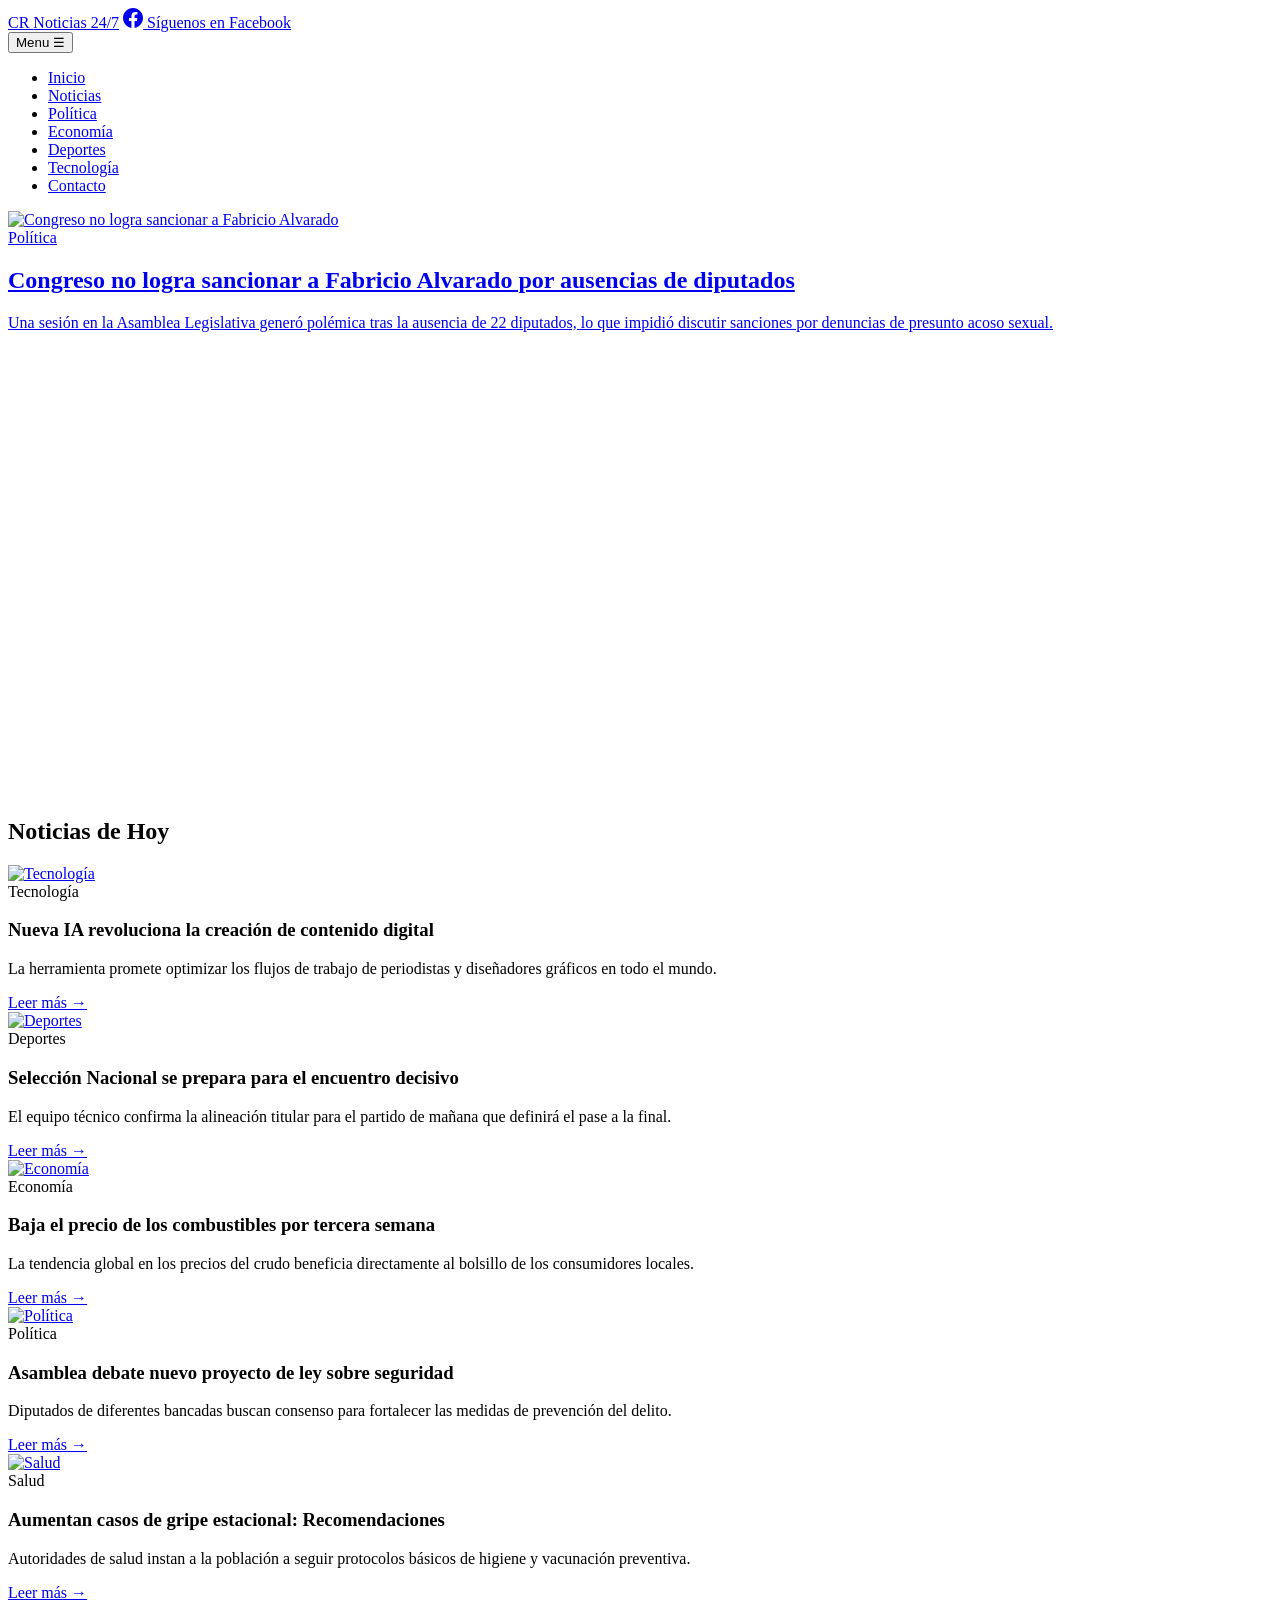
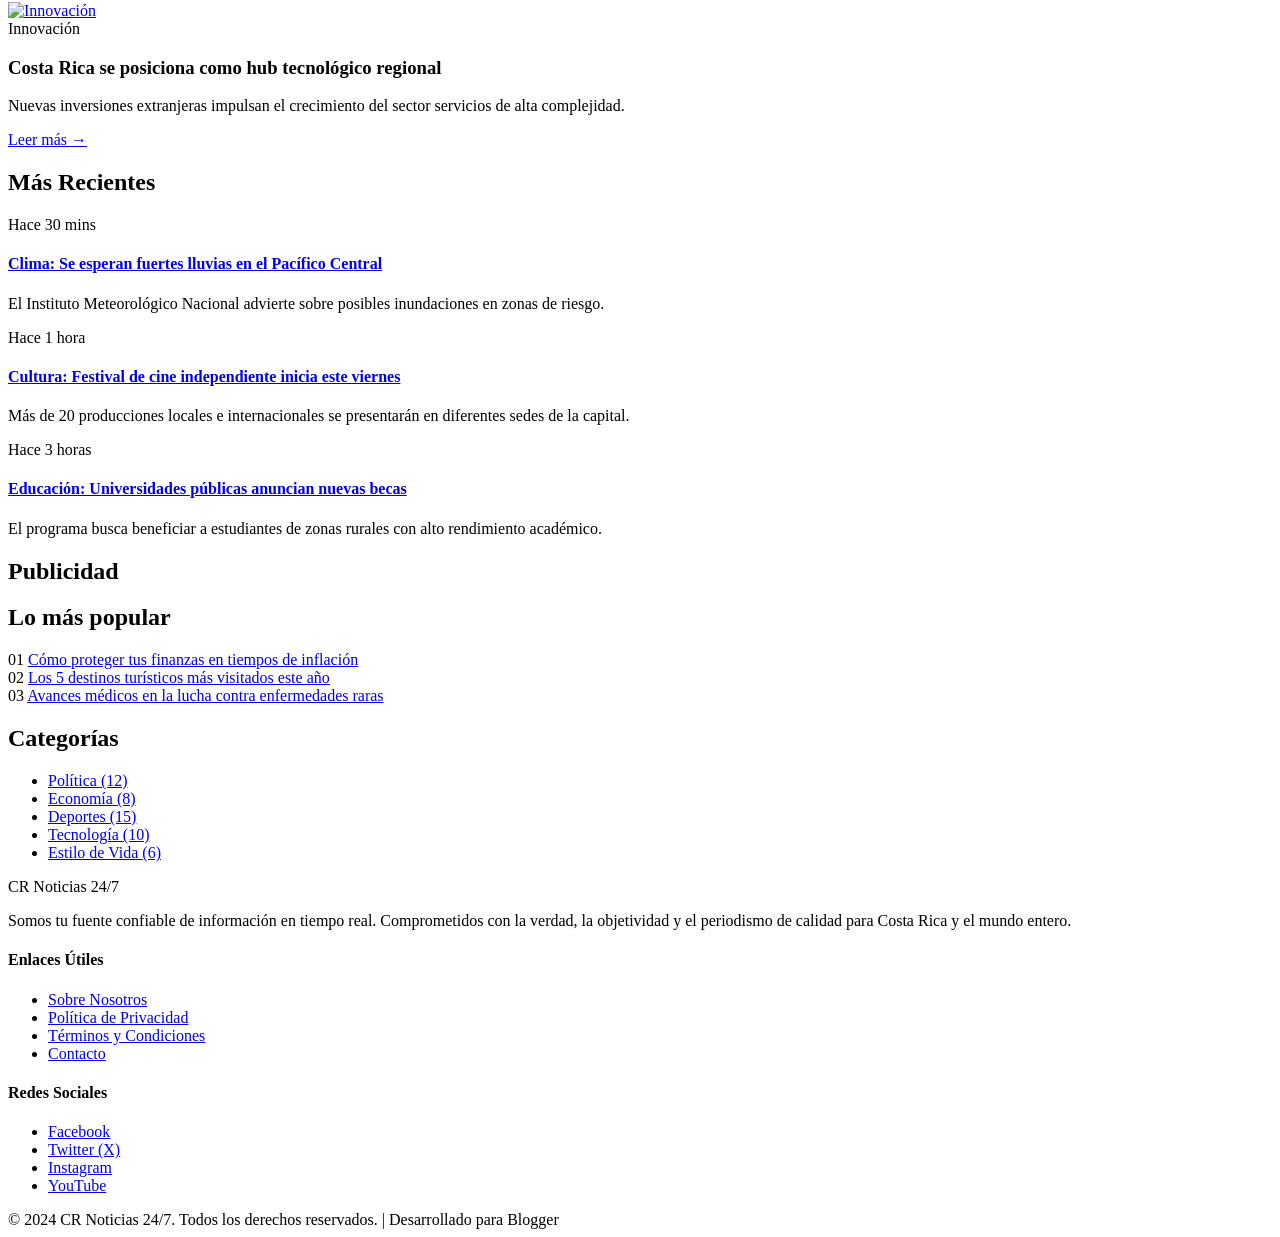
==== index.html @ ce5e56e7 "Insert AdSense script into home page ad placeholders" ====
<!DOCTYPE html>
<html lang="es">
<head>
    <meta charset="UTF-8">
    <meta name="viewport" content="width=device-width, initial-scale=1.0">
    <title>CR Noticias 24/7 | Noticias de Costa Rica y el Mundo</title>
    
    <!-- Google AdSense -->
    <script async src="https://pagead2.googlesyndication.com/pagead/js/adsbygoogle.js?client=ca-pub-3859560490589198"
     crossorigin="anonymous"></script>
    
    <!-- SEO Meta Tags -->
    <meta name="description" content="Portal de noticias líder en Costa Rica. Información veraz y al minuto sobre política, economía, deportes y tecnología.">
    <meta name="keywords" content="noticias, costa rica, cr noticias, periodismo, actualidad, deportes, política">
    <meta name="author" content="CR Noticias 24/7">
    
    <!-- Google Fonts -->
    <link rel="preconnect" href="https://fonts.googleapis.com">
    <link rel="preconnect" href="https://fonts.gstatic.com" crossorigin>
    <link href="https://fonts.googleapis.com/css2?family=Inter:wght@400;600;700;800;900&display=swap" rel="stylesheet">
    
    <!-- Favicons -->
    <link rel="apple-touch-icon" sizes="57x57" href="assets/favicons/apple-icon-57x57.png">
    <link rel="apple-touch-icon" sizes="60x60" href="assets/favicons/apple-icon-60x60.png">
    <link rel="apple-touch-icon" sizes="72x72" href="assets/favicons/apple-icon-72x72.png">
    <link rel="apple-touch-icon" sizes="76x76" href="assets/favicons/apple-icon-76x76.png">
    <link rel="apple-touch-icon" sizes="114x114" href="assets/favicons/apple-icon-114x114.png">
    <link rel="apple-touch-icon" sizes="120x120" href="assets/favicons/apple-icon-120x120.png">
    <link rel="apple-touch-icon" sizes="144x144" href="assets/favicons/apple-icon-144x144.png">
    <link rel="apple-touch-icon" sizes="152x152" href="assets/favicons/apple-icon-152x152.png">
    <link rel="apple-touch-icon" sizes="180x180" href="assets/favicons/apple-icon-180x180.png">
    <link rel="icon" type="image/png" sizes="192x192"  href="assets/favicons/android-icon-192x192.png">
    <link rel="icon" type="image/png" sizes="32x32" href="assets/favicons/favicon-32x32.png">
    <link rel="icon" type="image/png" sizes="96x96" href="assets/favicons/favicon-96x96.png">
    <link rel="icon" type="image/png" sizes="16x16" href="assets/favicons/favicon-16x16.png">
    <link rel="manifest" href="manifest.json">
    <meta name="msapplication-TileColor" content="#ffffff">
    <meta name="msapplication-TileImage" content="assets/favicons/ms-icon-144x144.png">
    <meta name="theme-color" content="#ffffff">
    
    <!-- CSS -->
    <link rel="stylesheet" href="assets/css/style.css">
</head>
<body>

    <!-- AD HEADER SPACE -->
    <div class="container">
        <div class="ad-space ad-header">
            <script async src="https://pagead2.googlesyndication.com/pagead/js/adsbygoogle.js?client=ca-pub-3859560490589198"
                crossorigin="anonymous"></script>
        </div>
    </div>

    <!-- HEADER -->
    <header>
        <div class="container header-top">
            <a href="#" class="logo">CR <span>Noticias 24/7</span></a>
            
            <a href="https://www.facebook.com/profile.php?id=61589197520816" target="_blank" class="fb-btn">
                <svg width="20" height="20" fill="currentColor" viewBox="0 0 24 24"><path d="M24 12.073c0-6.627-5.373-12-12-12s-12 5.373-12 12c0 5.99 4.388 10.954 10.125 11.854v-8.385H7.078v-3.47h3.047V9.43c0-3.007 1.792-4.669 4.533-4.669 1.312 0 2.686.235 2.686.235v2.953H15.83c-1.491 0-1.956.925-1.956 1.874v2.25h3.328l-.532 3.47h-2.796v8.385C19.612 23.027 24 18.062 24 12.073z"/></svg>
                Síguenos en Facebook
            </a>
        </div>
        
        <button class="nav-toggle" id="mobileMenuBtn">Menu ☰</button>
        
        <nav class="nav-bar" id="mainNav">
            <div class="container">
                <ul>
                    <li><a href="#">Inicio</a></li>
                    <li><a href="#">Noticias</a></li>
                    <li><a href="#">Política</a></li>
                    <li><a href="#">Economía</a></li>
                    <li><a href="#">Deportes</a></li>
                    <li><a href="#">Tecnología</a></li>
                    <li><a href="#">Contacto</a></li>
                </ul>
            </div>
        </nav>
    </header>

    <main class="container">
        
        <!-- HERO SECTION (Featured Post) -->
        <section class="hero">
            <a href="noticias/noticia-fabricio.html" class="hero-main">
                <img src="assets/img/noticia-fabricio1.png" alt="Congreso no logra sancionar a Fabricio Alvarado">
                <div class="hero-overlay">
                    <span class="category-tag">Política</span>
                    <h1 class="hero-title">Congreso no logra sancionar a Fabricio Alvarado por ausencias de diputados</h1>
                    <p>Una sesión en la Asamblea Legislativa generó polémica tras la ausencia de 22 diputados, lo que impidió discutir sanciones por denuncias de presunto acoso sexual.</p>
                </div>
            </a>
            
            <aside class="hero-side">
                <div class="ad-space ad-sidebar" style="height: 450px;">
                    <script async src="https://pagead2.googlesyndication.com/pagead/js/adsbygoogle.js?client=ca-pub-3859560490589198"
                        crossorigin="anonymous"></script>
                </div>
            </aside>
        </section>

        <!-- MAIN CONTENT -->
        <div class="main-wrapper">
            
            <div class="content-left">
                
                <!-- NEWS GRID -->
                <section>
                    <h2 class="section-title">Noticias de Hoy</h2>
                    <div class="news-grid">
                        <!-- Card 1 -->
                        <article class="news-card">
                            <a href="#" class="card-img">
                                <img src="https://images.unsplash.com/photo-1526628953301-3e589a6a8b74?ixlib=rb-1.2.1&auto=format&fit=crop&w=800&q=80" alt="Tecnología">
                            </a>
                            <div class="card-content">
                                <span class="recent-date">Tecnología</span>
                                <h3 class="card-title">Nueva IA revoluciona la creación de contenido digital</h3>
                                <p class="card-excerpt">La herramienta promete optimizar los flujos de trabajo de periodistas y diseñadores gráficos en todo el mundo.</p>
                                <a href="#" class="btn-more">Leer más &rarr;</a>
                            </div>
                        </article>

                        <!-- Card 2 -->
                        <article class="news-card">
                            <a href="#" class="card-img">
                                <img src="https://images.unsplash.com/photo-1517649763962-0c623066013b?ixlib=rb-1.2.1&auto=format&fit=crop&w=800&q=80" alt="Deportes">
                            </a>
                            <div class="card-content">
                                <span class="recent-date">Deportes</span>
                                <h3 class="card-title">Selección Nacional se prepara para el encuentro decisivo</h3>
                                <p class="card-excerpt">El equipo técnico confirma la alineación titular para el partido de mañana que definirá el pase a la final.</p>
                                <a href="#" class="btn-more">Leer más &rarr;</a>
                            </div>
                        </article>

                        <!-- Ad Inline -->
                        <div class="ad-space ad-inline">
                            <script async src="https://pagead2.googlesyndication.com/pagead/js/adsbygoogle.js?client=ca-pub-3859560490589198"
                                crossorigin="anonymous"></script>
                        </div>

                        <!-- Card 3 -->
                        <article class="news-card">
                            <a href="#" class="card-img">
                                <img src="https://images.unsplash.com/photo-1444653356734-815ec9aee256?ixlib=rb-1.2.1&auto=format&fit=crop&w=800&q=80" alt="Economía">
                            </a>
                            <div class="card-content">
                                <span class="recent-date">Economía</span>
                                <h3 class="card-title">Baja el precio de los combustibles por tercera semana</h3>
                                <p class="card-excerpt">La tendencia global en los precios del crudo beneficia directamente al bolsillo de los consumidores locales.</p>
                                <a href="#" class="btn-more">Leer más &rarr;</a>
                            </div>
                        </article>

                        <!-- Card 4 -->
                        <article class="news-card">
                            <a href="#" class="card-img">
                                <img src="https://images.unsplash.com/photo-1529107386315-e1a2ed48a620?ixlib=rb-1.2.1&auto=format&fit=crop&w=800&q=80" alt="Política">
                            </a>
                            <div class="card-content">
                                <span class="recent-date">Política</span>
                                <h3 class="card-title">Asamblea debate nuevo proyecto de ley sobre seguridad</h3>
                                <p class="card-excerpt">Diputados de diferentes bancadas buscan consenso para fortalecer las medidas de prevención del delito.</p>
                                <a href="#" class="btn-more">Leer más &rarr;</a>
                            </div>
                        </article>

                        <!-- Card 5 -->
                        <article class="news-card">
                            <a href="#" class="card-img">
                                <img src="https://images.unsplash.com/photo-1505751172876-fa1923c5c528?ixlib=rb-1.2.1&auto=format&fit=crop&w=800&q=80" alt="Salud">
                            </a>
                            <div class="card-content">
                                <span class="recent-date">Salud</span>
                                <h3 class="card-title">Aumentan casos de gripe estacional: Recomendaciones</h3>
                                <p class="card-excerpt">Autoridades de salud instan a la población a seguir protocolos básicos de higiene y vacunación preventiva.</p>
                                <a href="#" class="btn-more">Leer más &rarr;</a>
                            </div>
                        </article>

                        <!-- Card 6 -->
                        <article class="news-card">
                            <a href="#" class="card-img">
                                <img src="https://images.unsplash.com/photo-1581091226825-a6a2a5aee158?ixlib=rb-1.2.1&auto=format&fit=crop&w=800&q=80" alt="Innovación">
                            </a>
                            <div class="card-content">
                                <span class="recent-date">Innovación</span>
                                <h3 class="card-title">Costa Rica se posiciona como hub tecnológico regional</h3>
                                <p class="card-excerpt">Nuevas inversiones extranjeras impulsan el crecimiento del sector servicios de alta complejidad.</p>
                                <a href="#" class="btn-more">Leer más &rarr;</a>
                            </div>
                        </article>
                    </div>
                </section>

                <!-- RECENT NEWS LIST -->
                <section class="recent-list">
                    <h2 class="section-title">Más Recientes</h2>
                    
                    <article class="recent-item">
                        <div class="recent-info">
                            <span class="recent-date">Hace 30 mins</span>
                            <h4 class="recent-title"><a href="#">Clima: Se esperan fuertes lluvias en el Pacífico Central</a></h4>
                            <p class="card-excerpt">El Instituto Meteorológico Nacional advierte sobre posibles inundaciones en zonas de riesgo.</p>
                        </div>
                    </article>

                    <article class="recent-item">
                        <div class="recent-info">
                            <span class="recent-date">Hace 1 hora</span>
                            <h4 class="recent-title"><a href="#">Cultura: Festival de cine independiente inicia este viernes</a></h4>
                            <p class="card-excerpt">Más de 20 producciones locales e internacionales se presentarán en diferentes sedes de la capital.</p>
                        </div>
                    </article>

                    <article class="recent-item">
                        <div class="recent-info">
                            <span class="recent-date">Hace 3 horas</span>
                            <h4 class="recent-title"><a href="#">Educación: Universidades públicas anuncian nuevas becas</a></h4>
                            <p class="card-excerpt">El programa busca beneficiar a estudiantes de zonas rurales con alto rendimiento académico.</p>
                        </div>
                    </article>
                </section>

            </div>

            <!-- SIDEBAR -->
            <aside>
                <section>
                    <h2 class="section-title">Publicidad</h2>
                    <div class="ad-space ad-sidebar">
                        <script async src="https://pagead2.googlesyndication.com/pagead/js/adsbygoogle.js?client=ca-pub-3859560490589198"
                            crossorigin="anonymous"></script>
                    </div>
                </section>

                <section>
                    <h2 class="section-title">Lo más popular</h2>
                    <div class="popular-item">
                        <span class="popular-num">01</span>
                        <a href="#" class="popular-text">Cómo proteger tus finanzas en tiempos de inflación</a>
                    </div>
                    <div class="popular-item">
                        <span class="popular-num">02</span>
                        <a href="#" class="popular-text">Los 5 destinos turísticos más visitados este año</a>
                    </div>
                    <div class="popular-item">
                        <span class="popular-num">03</span>
                        <a href="#" class="popular-text">Avances médicos en la lucha contra enfermedades raras</a>
                    </div>
                </section>

                <section>
                    <h2 class="section-title">Categorías</h2>
                    <ul class="categories-list">
                        <li><a href="#">Política <span>(12)</span></a></li>
                        <li><a href="#">Economía <span>(8)</span></a></li>
                        <li><a href="#">Deportes <span>(15)</span></a></li>
                        <li><a href="#">Tecnología <span>(10)</span></a></li>
                        <li><a href="#">Estilo de Vida <span>(6)</span></a></li>
                    </ul>
                </section>
                
                <div class="ad-space ad-sidebar" style="position: sticky; top: 100px;">
                    <script async src="https://pagead2.googlesyndication.com/pagead/js/adsbygoogle.js?client=ca-pub-3859560490589198"
                        crossorigin="anonymous"></script>
                </div>
            </aside>

        </div>
    </main>

    <!-- FOOTER -->
    <footer>
        <div class="container">
            <div class="footer-grid">
                <div class="footer-about">
                    <div class="footer-logo">CR <span>Noticias 24/7</span></div>
                    <p class="footer-text">
                        Somos tu fuente confiable de información en tiempo real. Comprometidos con la verdad, la objetividad y el periodismo de calidad para Costa Rica y el mundo entero.
                    </p>
                </div>
                
                <div class="footer-nav">
                    <h4 class="footer-title">Enlaces Útiles</h4>
                    <ul class="footer-links">
                        <li><a href="#">Sobre Nosotros</a></li>
                        <li><a href="#">Política de Privacidad</a></li>
                        <li><a href="#">Términos y Condiciones</a></li>
                        <li><a href="#">Contacto</a></li>
                    </ul>
                </div>
                
                <div class="footer-social">
                    <h4 class="footer-title">Redes Sociales</h4>
                    <ul class="footer-links">
                        <li><a href="#">Facebook</a></li>
                        <li><a href="#">Twitter (X)</a></li>
                        <li><a href="#">Instagram</a></li>
                        <li><a href="#">YouTube</a></li>
                    </ul>
                </div>
            </div>
            
            <div class="footer-bottom">
                &copy; 2024 CR Noticias 24/7. Todos los derechos reservados. | Desarrollado para Blogger
            </div>
        </div>
    </footer>

    <!-- JS -->
    <script src="assets/js/script.js"></script>
</body>
</html>
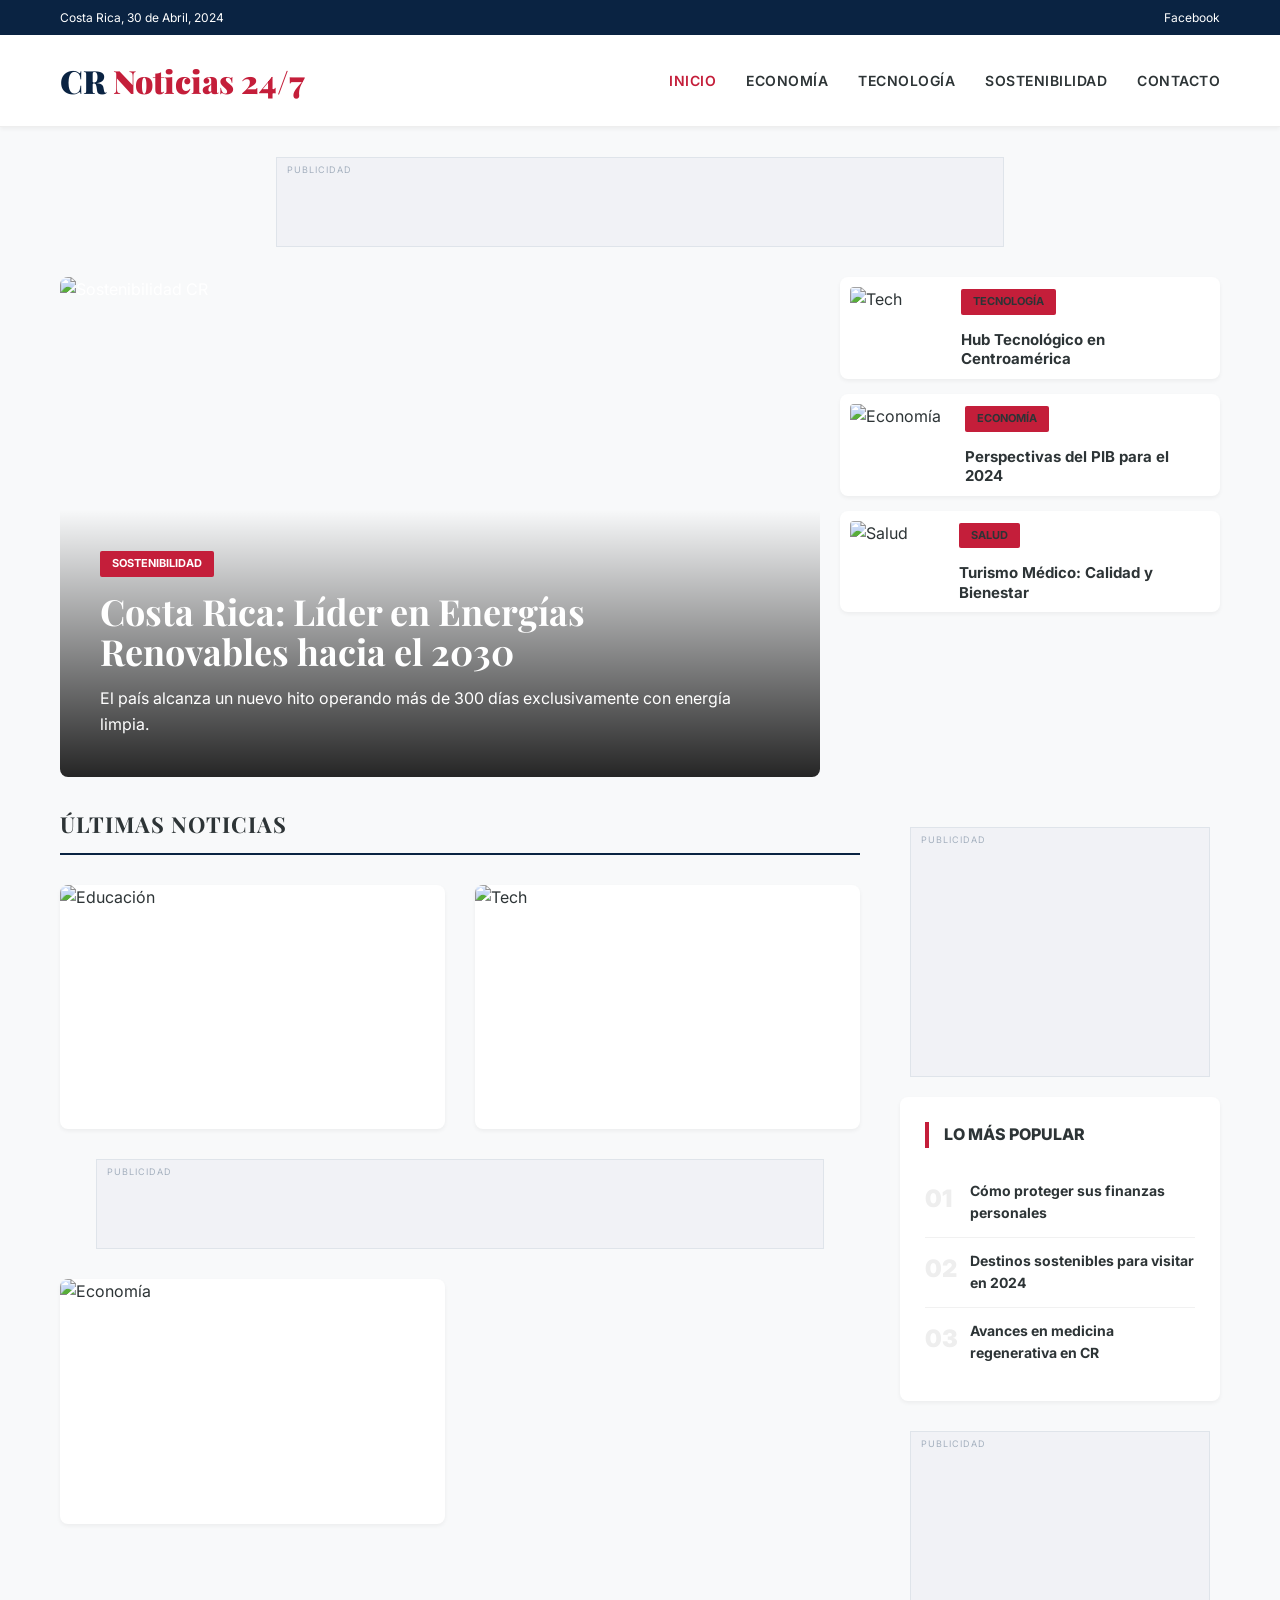
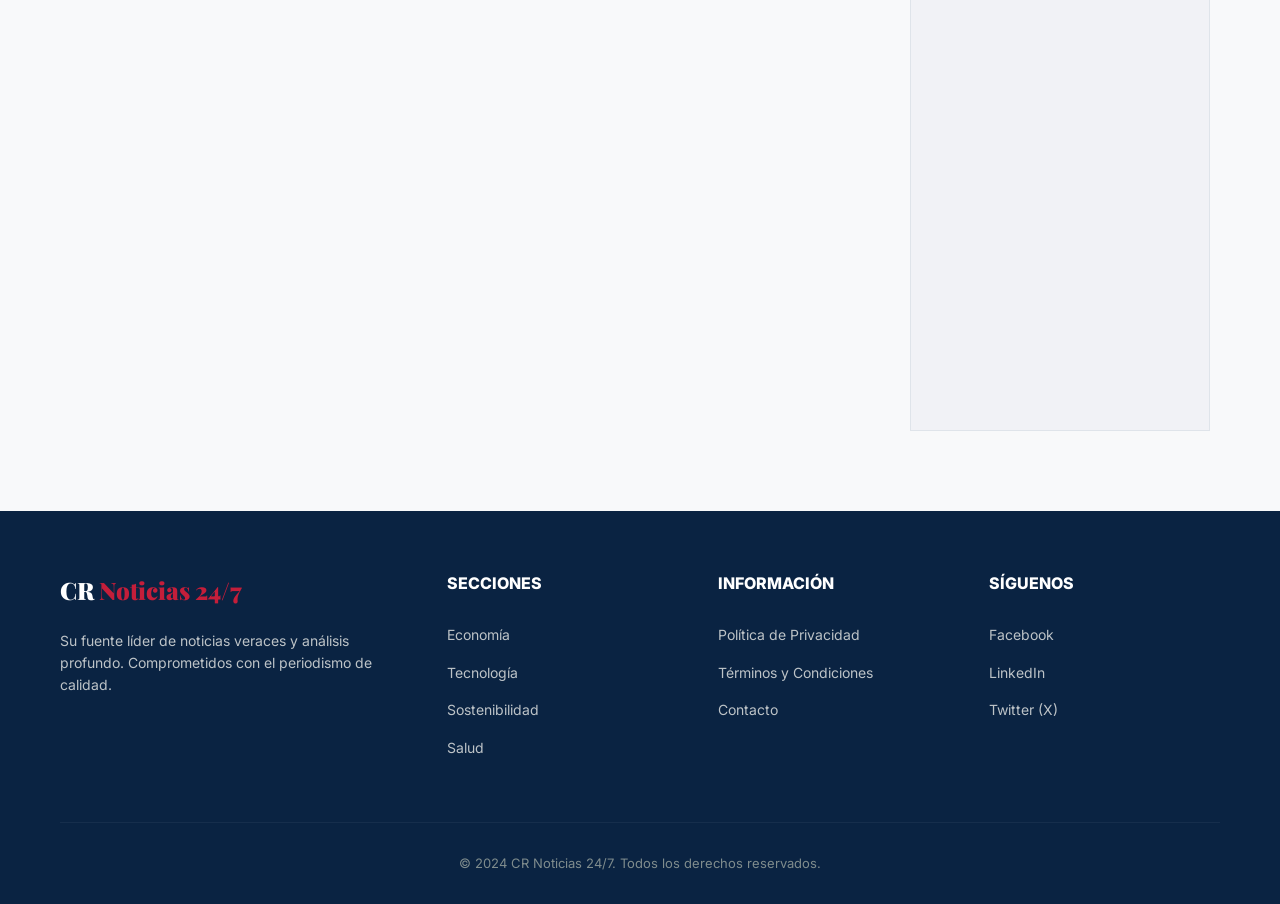
==== commit db307a04: "Full restructuring for AdSense approval: premium design, 5 original articles, mandatory pages (priva" ====
--- a/index.html
+++ b/index.html
@@ -3,269 +3,177 @@
 <head>
     <meta charset="UTF-8">
     <meta name="viewport" content="width=device-width, initial-scale=1.0">
-    <title>CR Noticias 24/7 | Noticias de Costa Rica y el Mundo</title>
-    
-    <!-- Google AdSense -->
-    <script async src="https://pagead2.googlesyndication.com/pagead/js/adsbygoogle.js?client=ca-pub-3859560490589198"
-     crossorigin="anonymous"></script>
+    <title>CR Noticias 24/7 | Información Veraz de Costa Rica y el Mundo</title>
     
     <!-- SEO Meta Tags -->
-    <meta name="description" content="Portal de noticias líder en Costa Rica. Información veraz y al minuto sobre política, economía, deportes y tecnología.">
-    <meta name="keywords" content="noticias, costa rica, cr noticias, periodismo, actualidad, deportes, política">
+    <meta name="description" content="Su fuente confiable de noticias sobre economía, tecnología, sostenibilidad e innovación en Costa Rica. Análisis profundo y actualidad al minuto.">
+    <meta name="keywords" content="noticias costa rica, economía cr, tecnología cr, sostenibilidad, periodismo profesional">
     <meta name="author" content="CR Noticias 24/7">
     
     <!-- Google Fonts -->
     <link rel="preconnect" href="https://fonts.googleapis.com">
     <link rel="preconnect" href="https://fonts.gstatic.com" crossorigin>
-    <link href="https://fonts.googleapis.com/css2?family=Inter:wght@400;600;700;800;900&display=swap" rel="stylesheet">
-    
-    <!-- Favicons -->
-    <link rel="apple-touch-icon" sizes="57x57" href="assets/favicons/apple-icon-57x57.png">
-    <link rel="apple-touch-icon" sizes="60x60" href="assets/favicons/apple-icon-60x60.png">
-    <link rel="apple-touch-icon" sizes="72x72" href="assets/favicons/apple-icon-72x72.png">
-    <link rel="apple-touch-icon" sizes="76x76" href="assets/favicons/apple-icon-76x76.png">
-    <link rel="apple-touch-icon" sizes="114x114" href="assets/favicons/apple-icon-114x114.png">
-    <link rel="apple-touch-icon" sizes="120x120" href="assets/favicons/apple-icon-120x120.png">
-    <link rel="apple-touch-icon" sizes="144x144" href="assets/favicons/apple-icon-144x144.png">
-    <link rel="apple-touch-icon" sizes="152x152" href="assets/favicons/apple-icon-152x152.png">
-    <link rel="apple-touch-icon" sizes="180x180" href="assets/favicons/apple-icon-180x180.png">
-    <link rel="icon" type="image/png" sizes="192x192"  href="assets/favicons/android-icon-192x192.png">
-    <link rel="icon" type="image/png" sizes="32x32" href="assets/favicons/favicon-32x32.png">
-    <link rel="icon" type="image/png" sizes="96x96" href="assets/favicons/favicon-96x96.png">
-    <link rel="icon" type="image/png" sizes="16x16" href="assets/favicons/favicon-16x16.png">
-    <link rel="manifest" href="manifest.json">
-    <meta name="msapplication-TileColor" content="#ffffff">
-    <meta name="msapplication-TileImage" content="assets/favicons/ms-icon-144x144.png">
-    <meta name="theme-color" content="#ffffff">
+    <link href="https://fonts.googleapis.com/css2?family=Inter:wght@400;600;700;800&family=Playfair+Display:wght@700;900&display=swap" rel="stylesheet">
     
     <!-- CSS -->
     <link rel="stylesheet" href="assets/css/style.css">
+
+    <!-- Favicons -->
+    <link rel="icon" type="image/png" sizes="32x32" href="assets/favicons/favicon-32x32.png">
+    <link rel="apple-touch-icon" href="assets/favicons/apple-icon-180x180.png">
+
+    <!-- Google AdSense -->
+    <!-- Reemplace pub-XXXXXXXXXXXXXXX con su ID real de editor -->
+    <script async src="https://pagead2.googlesyndication.com/pagead/js/adsbygoogle.js?client=ca-pub-3859560490589198"
+     crossorigin="anonymous"></script>
 </head>
 <body>
 
-    <!-- AD HEADER SPACE -->
-    <div class="container">
-        <div class="ad-space ad-header">
-            <script async src="https://pagead2.googlesyndication.com/pagead/js/adsbygoogle.js?client=ca-pub-3859560490589198"
-                crossorigin="anonymous"></script>
+    <div class="top-bar">
+        <div class="container">
+            <span>Costa Rica, 30 de Abril, 2024</span>
+            <div class="social-links">
+                <a href="https://www.facebook.com/profile.php?id=61589197520816">Facebook</a>
+            </div>
         </div>
     </div>
 
-    <!-- HEADER -->
     <header>
-        <div class="container header-top">
-            <a href="#" class="logo">CR <span>Noticias 24/7</span></a>
-            
-            <a href="https://www.facebook.com/profile.php?id=61589197520816" target="_blank" class="fb-btn">
-                <svg width="20" height="20" fill="currentColor" viewBox="0 0 24 24"><path d="M24 12.073c0-6.627-5.373-12-12-12s-12 5.373-12 12c0 5.99 4.388 10.954 10.125 11.854v-8.385H7.078v-3.47h3.047V9.43c0-3.007 1.792-4.669 4.533-4.669 1.312 0 2.686.235 2.686.235v2.953H15.83c-1.491 0-1.956.925-1.956 1.874v2.25h3.328l-.532 3.47h-2.796v8.385C19.612 23.027 24 18.062 24 12.073z"/></svg>
-                Síguenos en Facebook
-            </a>
-        </div>
-        
-        <button class="nav-toggle" id="mobileMenuBtn">Menu ☰</button>
-        
-        <nav class="nav-bar" id="mainNav">
-            <div class="container">
-                <ul>
-                    <li><a href="#">Inicio</a></li>
-                    <li><a href="#">Noticias</a></li>
-                    <li><a href="#">Política</a></li>
-                    <li><a href="#">Economía</a></li>
-                    <li><a href="#">Deportes</a></li>
-                    <li><a href="#">Tecnología</a></li>
-                    <li><a href="#">Contacto</a></li>
-                </ul>
-            </div>
-        </nav>
+        <div class="container header-main">
+            <a href="index.html" class="logo">CR <span>Noticias 24/7</span></a>
+            <nav class="nav-menu">
+                <a href="index.html" class="nav-link active">Inicio</a>
+                <a href="#" class="nav-link">Economía</a>
+                <a href="#" class="nav-link">Tecnología</a>
+                <a href="#" class="nav-link">Sostenibilidad</a>
+                <a href="contacto.html" class="nav-link">Contacto</a>
+            </nav>
+            <div class="mobile-toggle">☰</div>
+        </div>
     </header>
 
     <main class="container">
         
-        <!-- HERO SECTION (Featured Post) -->
-        <section class="hero">
-            <a href="noticias/noticia-fabricio.html" class="hero-main">
-                <img src="assets/img/noticia-fabricio1.png" alt="Congreso no logra sancionar a Fabricio Alvarado">
-                <div class="hero-overlay">
-                    <span class="category-tag">Política</span>
-                    <h1 class="hero-title">Congreso no logra sancionar a Fabricio Alvarado por ausencias de diputados</h1>
-                    <p>Una sesión en la Asamblea Legislativa generó polémica tras la ausencia de 22 diputados, lo que impidió discutir sanciones por denuncias de presunto acoso sexual.</p>
+        <div class="ad-wrapper ad-leaderboard">
+            <!-- Anuncio Horizontal Superior -->
+        </div>
+
+        <!-- HERO SECTION -->
+        <section class="hero-grid">
+            <a href="noticias/sostenibilidad-energia-limpia.html" class="hero-card">
+                <img src="https://images.unsplash.com/photo-1466611653911-95282fc3656b?ixlib=rb-1.2.1&auto=format&fit=crop&w=1200&q=80" alt="Sostenibilidad CR">
+                <div class="hero-content">
+                    <span class="tag">Sostenibilidad</span>
+                    <h1>Costa Rica: Líder en Energías Renovables hacia el 2030</h1>
+                    <p>El país alcanza un nuevo hito operando más de 300 días exclusivamente con energía limpia.</p>
                 </div>
             </a>
             
-            <aside class="hero-side">
-                <div class="ad-space ad-sidebar" style="height: 450px;">
-                    <script async src="https://pagead2.googlesyndication.com/pagead/js/adsbygoogle.js?client=ca-pub-3859560490589198"
-                        crossorigin="anonymous"></script>
-                </div>
-            </aside>
+            <div class="hero-side-list">
+                <a href="noticias/tecnologia-hub-regional.html" class="side-card">
+                    <img src="https://images.unsplash.com/photo-1518770660439-4636190af475?ixlib=rb-1.2.1&auto=format&fit=crop&w=200&q=80" alt="Tech">
+                    <div class="side-card-content">
+                        <span class="tag">Tecnología</span>
+                        <h3>Hub Tecnológico en Centroamérica</h3>
+                    </div>
+                </a>
+                <a href="noticias/economia-cr-2024.html" class="side-card">
+                    <img src="https://images.unsplash.com/photo-1526304640581-d334cdbbf45e?ixlib=rb-1.2.1&auto=format&fit=crop&w=200&q=80" alt="Economía">
+                    <div class="side-card-content">
+                        <span class="tag">Economía</span>
+                        <h3>Perspectivas del PIB para el 2024</h3>
+                    </div>
+                </a>
+                <a href="noticias/turismo-medico-crecimiento.html" class="side-card">
+                    <img src="https://images.unsplash.com/photo-1519494026892-80bbd2d6fd0d?ixlib=rb-1.2.1&auto=format&fit=crop&w=200&q=80" alt="Salud">
+                    <div class="side-card-content">
+                        <span class="tag">Salud</span>
+                        <h3>Turismo Médico: Calidad y Bienestar</h3>
+                    </div>
+                </a>
+            </div>
         </section>
 
-        <!-- MAIN CONTENT -->
-        <div class="main-wrapper">
+        <!-- MAIN LAYOUT -->
+        <div class="main-layout">
             
-            <div class="content-left">
-                
-                <!-- NEWS GRID -->
-                <section>
-                    <h2 class="section-title">Noticias de Hoy</h2>
-                    <div class="news-grid">
-                        <!-- Card 1 -->
-                        <article class="news-card">
-                            <a href="#" class="card-img">
-                                <img src="https://images.unsplash.com/photo-1526628953301-3e589a6a8b74?ixlib=rb-1.2.1&auto=format&fit=crop&w=800&q=80" alt="Tecnología">
-                            </a>
-                            <div class="card-content">
-                                <span class="recent-date">Tecnología</span>
-                                <h3 class="card-title">Nueva IA revoluciona la creación de contenido digital</h3>
-                                <p class="card-excerpt">La herramienta promete optimizar los flujos de trabajo de periodistas y diseñadores gráficos en todo el mundo.</p>
-                                <a href="#" class="btn-more">Leer más &rarr;</a>
-                            </div>
-                        </article>
-
-                        <!-- Card 2 -->
-                        <article class="news-card">
-                            <a href="#" class="card-img">
-                                <img src="https://images.unsplash.com/photo-1517649763962-0c623066013b?ixlib=rb-1.2.1&auto=format&fit=crop&w=800&q=80" alt="Deportes">
-                            </a>
-                            <div class="card-content">
-                                <span class="recent-date">Deportes</span>
-                                <h3 class="card-title">Selección Nacional se prepara para el encuentro decisivo</h3>
-                                <p class="card-excerpt">El equipo técnico confirma la alineación titular para el partido de mañana que definirá el pase a la final.</p>
-                                <a href="#" class="btn-more">Leer más &rarr;</a>
-                            </div>
-                        </article>
-
-                        <!-- Ad Inline -->
-                        <div class="ad-space ad-inline">
-                            <script async src="https://pagead2.googlesyndication.com/pagead/js/adsbygoogle.js?client=ca-pub-3859560490589198"
-                                crossorigin="anonymous"></script>
-                        </div>
-
-                        <!-- Card 3 -->
-                        <article class="news-card">
-                            <a href="#" class="card-img">
-                                <img src="https://images.unsplash.com/photo-1444653356734-815ec9aee256?ixlib=rb-1.2.1&auto=format&fit=crop&w=800&q=80" alt="Economía">
-                            </a>
-                            <div class="card-content">
-                                <span class="recent-date">Economía</span>
-                                <h3 class="card-title">Baja el precio de los combustibles por tercera semana</h3>
-                                <p class="card-excerpt">La tendencia global en los precios del crudo beneficia directamente al bolsillo de los consumidores locales.</p>
-                                <a href="#" class="btn-more">Leer más &rarr;</a>
-                            </div>
-                        </article>
-
-                        <!-- Card 4 -->
-                        <article class="news-card">
-                            <a href="#" class="card-img">
-                                <img src="https://images.unsplash.com/photo-1529107386315-e1a2ed48a620?ixlib=rb-1.2.1&auto=format&fit=crop&w=800&q=80" alt="Política">
-                            </a>
-                            <div class="card-content">
-                                <span class="recent-date">Política</span>
-                                <h3 class="card-title">Asamblea debate nuevo proyecto de ley sobre seguridad</h3>
-                                <p class="card-excerpt">Diputados de diferentes bancadas buscan consenso para fortalecer las medidas de prevención del delito.</p>
-                                <a href="#" class="btn-more">Leer más &rarr;</a>
-                            </div>
-                        </article>
-
-                        <!-- Card 5 -->
-                        <article class="news-card">
-                            <a href="#" class="card-img">
-                                <img src="https://images.unsplash.com/photo-1505751172876-fa1923c5c528?ixlib=rb-1.2.1&auto=format&fit=crop&w=800&q=80" alt="Salud">
-                            </a>
-                            <div class="card-content">
-                                <span class="recent-date">Salud</span>
-                                <h3 class="card-title">Aumentan casos de gripe estacional: Recomendaciones</h3>
-                                <p class="card-excerpt">Autoridades de salud instan a la población a seguir protocolos básicos de higiene y vacunación preventiva.</p>
-                                <a href="#" class="btn-more">Leer más &rarr;</a>
-                            </div>
-                        </article>
-
-                        <!-- Card 6 -->
-                        <article class="news-card">
-                            <a href="#" class="card-img">
-                                <img src="https://images.unsplash.com/photo-1581091226825-a6a2a5aee158?ixlib=rb-1.2.1&auto=format&fit=crop&w=800&q=80" alt="Innovación">
-                            </a>
-                            <div class="card-content">
-                                <span class="recent-date">Innovación</span>
-                                <h3 class="card-title">Costa Rica se posiciona como hub tecnológico regional</h3>
-                                <p class="card-excerpt">Nuevas inversiones extranjeras impulsan el crecimiento del sector servicios de alta complejidad.</p>
-                                <a href="#" class="btn-more">Leer más &rarr;</a>
-                            </div>
-                        </article>
-                    </div>
-                </section>
-
-                <!-- RECENT NEWS LIST -->
-                <section class="recent-list">
-                    <h2 class="section-title">Más Recientes</h2>
-                    
-                    <article class="recent-item">
-                        <div class="recent-info">
-                            <span class="recent-date">Hace 30 mins</span>
-                            <h4 class="recent-title"><a href="#">Clima: Se esperan fuertes lluvias en el Pacífico Central</a></h4>
-                            <p class="card-excerpt">El Instituto Meteorológico Nacional advierte sobre posibles inundaciones en zonas de riesgo.</p>
+            <section class="content-area">
+                <div class="section-head">
+                    <h2>Últimas Noticias</h2>
+                </div>
+
+                <div class="news-grid">
+                    <!-- Article 1 -->
+                    <article class="article-card">
+                        <a href="noticias/educacion-ia-futuro.html" class="article-img">
+                            <img src="https://images.unsplash.com/photo-1509062522246-3755977927d7?ixlib=rb-1.2.1&auto=format&fit=crop&w=800&q=80" alt="Educación">
+                        </a>
+                        <div class="article-body">
+                            <span class="tag">Innovación</span>
+                            <h3 class="article-title">La IA transforma la Educación</h3>
+                            <p class="article-excerpt">Personalización y nuevos retos éticos en las aulas costarricenses.</p>
+                            <a href="noticias/educacion-ia-futuro.html" style="color: var(--primary); font-weight: bold; font-size: 13px;">Leer Más &rarr;</a>
                         </div>
                     </article>
 
-                    <article class="recent-item">
-                        <div class="recent-info">
-                            <span class="recent-date">Hace 1 hora</span>
-                            <h4 class="recent-title"><a href="#">Cultura: Festival de cine independiente inicia este viernes</a></h4>
-                            <p class="card-excerpt">Más de 20 producciones locales e internacionales se presentarán en diferentes sedes de la capital.</p>
+                    <!-- Article 2 -->
+                    <article class="article-card">
+                        <a href="noticias/tecnologia-hub-regional.html" class="article-img">
+                            <img src="https://images.unsplash.com/photo-1518770660439-4636190af475?ixlib=rb-1.2.1&auto=format&fit=crop&w=800&q=80" alt="Tech">
+                        </a>
+                        <div class="article-body">
+                            <span class="tag">Tecnología</span>
+                            <h3 class="article-title">Inversión en Ciberseguridad</h3>
+                            <p class="article-excerpt">Grandes empresas fortalecen sus centros de datos en el país.</p>
+                            <a href="noticias/tecnologia-hub-regional.html" style="color: var(--primary); font-weight: bold; font-size: 13px;">Leer Más &rarr;</a>
                         </div>
                     </article>
-
-                    <article class="recent-item">
-                        <div class="recent-info">
-                            <span class="recent-date">Hace 3 horas</span>
-                            <h4 class="recent-title"><a href="#">Educación: Universidades públicas anuncian nuevas becas</a></h4>
-                            <p class="card-excerpt">El programa busca beneficiar a estudiantes de zonas rurales con alto rendimiento académico.</p>
+                </div>
+
+                <div class="ad-wrapper ad-leaderboard">
+                    <!-- Espacio para Anuncio In-Feed -->
+                </div>
+
+                <div class="news-grid" style="margin-top: 30px;">
+                    <!-- Article 3 -->
+                    <article class="article-card">
+                        <a href="noticias/economia-cr-2024.html" class="article-img">
+                            <img src="https://images.unsplash.com/photo-1526304640581-d334cdbbf45e?ixlib=rb-1.2.1&auto=format&fit=crop&w=800&q=80" alt="Economía">
+                        </a>
+                        <div class="article-body">
+                            <span class="tag">Economía</span>
+                            <h3 class="article-title">Control de la Inflación</h3>
+                            <p class="article-excerpt">El Banco Central mantiene estabilidad pero el tipo de cambio preocupa.</p>
+                            <a href="noticias/economia-cr-2024.html" style="color: var(--primary); font-weight: bold; font-size: 13px;">Leer Más &rarr;</a>
                         </div>
                     </article>
-                </section>
-
-            </div>
+                </div>
+            </section>
 
             <!-- SIDEBAR -->
             <aside>
-                <section>
-                    <h2 class="section-title">Publicidad</h2>
-                    <div class="ad-space ad-sidebar">
-                        <script async src="https://pagead2.googlesyndication.com/pagead/js/adsbygoogle.js?client=ca-pub-3859560490589198"
-                            crossorigin="anonymous"></script>
-                    </div>
-                </section>
-
-                <section>
-                    <h2 class="section-title">Lo más popular</h2>
+                <div class="ad-wrapper ad-rectangle">
+                    <!-- Anuncio Sidebar -->
+                </div>
+
+                <div class="sidebar-box">
+                    <h3 class="sidebar-title">Lo más popular</h3>
                     <div class="popular-item">
                         <span class="popular-num">01</span>
-                        <a href="#" class="popular-text">Cómo proteger tus finanzas en tiempos de inflación</a>
+                        <a href="#" class="popular-text">Cómo proteger sus finanzas personales</a>
                     </div>
                     <div class="popular-item">
                         <span class="popular-num">02</span>
-                        <a href="#" class="popular-text">Los 5 destinos turísticos más visitados este año</a>
+                        <a href="#" class="popular-text">Destinos sostenibles para visitar en 2024</a>
                     </div>
                     <div class="popular-item">
                         <span class="popular-num">03</span>
-                        <a href="#" class="popular-text">Avances médicos en la lucha contra enfermedades raras</a>
-                    </div>
-                </section>
-
-                <section>
-                    <h2 class="section-title">Categorías</h2>
-                    <ul class="categories-list">
-                        <li><a href="#">Política <span>(12)</span></a></li>
-                        <li><a href="#">Economía <span>(8)</span></a></li>
-                        <li><a href="#">Deportes <span>(15)</span></a></li>
-                        <li><a href="#">Tecnología <span>(10)</span></a></li>
-                        <li><a href="#">Estilo de Vida <span>(6)</span></a></li>
-                    </ul>
-                </section>
-                
-                <div class="ad-space ad-sidebar" style="position: sticky; top: 100px;">
-                    <script async src="https://pagead2.googlesyndication.com/pagead/js/adsbygoogle.js?client=ca-pub-3859560490589198"
-                        crossorigin="anonymous"></script>
+                        <a href="#" class="popular-text">Avances en medicina regenerativa en CR</a>
+                    </div>
+                </div>
+
+                <div class="ad-wrapper ad-vertical" style="position: sticky; top: 100px;">
+                    <!-- Anuncio Fijo Sidebar -->
                 </div>
             </aside>
 
@@ -276,41 +184,42 @@
     <footer>
         <div class="container">
             <div class="footer-grid">
-                <div class="footer-about">
-                    <div class="footer-logo">CR <span>Noticias 24/7</span></div>
-                    <p class="footer-text">
-                        Somos tu fuente confiable de información en tiempo real. Comprometidos con la verdad, la objetividad y el periodismo de calidad para Costa Rica y el mundo entero.
-                    </p>
-                </div>
-                
-                <div class="footer-nav">
-                    <h4 class="footer-title">Enlaces Útiles</h4>
+                <div>
+                    <div class="logo" style="color: white; font-size: 24px; margin-bottom: 20px;">CR <span style="color: #c41e3a;">Noticias 24/7</span></div>
+                    <p style="color: #bdc3c7; font-size: 14px;">Su fuente líder de noticias veraces y análisis profundo. Comprometidos con el periodismo de calidad.</p>
+                </div>
+                <div>
+                    <h4 class="footer-title">Secciones</h4>
                     <ul class="footer-links">
-                        <li><a href="#">Sobre Nosotros</a></li>
-                        <li><a href="#">Política de Privacidad</a></li>
+                        <li><a href="#">Economía</a></li>
+                        <li><a href="#">Tecnología</a></li>
+                        <li><a href="#">Sostenibilidad</a></li>
+                        <li><a href="#">Salud</a></li>
+                    </ul>
+                </div>
+                <div>
+                    <h4 class="footer-title">Información</h4>
+                    <ul class="footer-links">
+                        <li><a href="privacy.html">Política de Privacidad</a></li>
                         <li><a href="#">Términos y Condiciones</a></li>
-                        <li><a href="#">Contacto</a></li>
+                        <li><a href="contacto.html">Contacto</a></li>
                     </ul>
                 </div>
-                
-                <div class="footer-social">
-                    <h4 class="footer-title">Redes Sociales</h4>
+                <div>
+                    <h4 class="footer-title">Síguenos</h4>
                     <ul class="footer-links">
-                        <li><a href="#">Facebook</a></li>
+                        <li><a href="https://www.facebook.com/profile.php?id=61589197520816">Facebook</a></li>
+                        <li><a href="#">LinkedIn</a></li>
                         <li><a href="#">Twitter (X)</a></li>
-                        <li><a href="#">Instagram</a></li>
-                        <li><a href="#">YouTube</a></li>
                     </ul>
                 </div>
             </div>
-            
             <div class="footer-bottom">
-                &copy; 2024 CR Noticias 24/7. Todos los derechos reservados. | Desarrollado para Blogger
+                &copy; 2024 CR Noticias 24/7. Todos los derechos reservados.
             </div>
         </div>
     </footer>
 
-    <!-- JS -->
     <script src="assets/js/script.js"></script>
 </body>
 </html>
--- a/assets/css/style.css
+++ b/assets/css/style.css
@@ -0,0 +1,428 @@
+/*
+ * CR Noticias 24/7 - Professional Digital Magazine Theme
+ * Optimized for AdSense and Premium UX
+ */
+
+:root {
+    --primary: #c41e3a; /* Deep Red */
+    --secondary: #0a2342; /* Midnight Blue */
+    --accent: #f4d03f; /* Gold Accent */
+    --bg-light: #f8f9fa;
+    --text-main: #2d3436;
+    --text-muted: #636e72;
+    --white: #ffffff;
+    --shadow-sm: 0 2px 4px rgba(0,0,0,0.05);
+    --shadow-md: 0 4px 12px rgba(0,0,0,0.08);
+    --shadow-lg: 0 10px 30px rgba(0,0,0,0.1);
+    --radius: 8px;
+    --font-serif: 'Playfair Display', serif;
+    --font-sans: 'Inter', sans-serif;
+}
+
+* {
+    margin: 0;
+    padding: 0;
+    box-sizing: border-box;
+}
+
+body {
+    font-family: var(--font-sans);
+    background-color: var(--bg-light);
+    color: var(--text-main);
+    line-height: 1.6;
+    overflow-x: hidden;
+}
+
+a {
+    text-decoration: none;
+    color: inherit;
+    transition: all 0.3s ease;
+}
+
+ul {
+    list-style: none;
+}
+
+img {
+    max-width: 100%;
+    height: auto;
+    display: block;
+}
+
+.container {
+    max-width: 1200px;
+    margin: 0 auto;
+    padding: 0 20px;
+}
+
+/* --- AD PLACEHOLDERS --- */
+.ad-wrapper {
+    background: #f1f2f6;
+    border: 1px solid #dfe4ea;
+    display: flex;
+    align-items: center;
+    justify-content: center;
+    text-align: center;
+    color: #a4b0be;
+    font-size: 11px;
+    text-transform: uppercase;
+    letter-spacing: 1px;
+    margin: 30px auto;
+    overflow: hidden;
+    position: relative;
+}
+
+.ad-wrapper::before {
+    content: 'Publicidad';
+    position: absolute;
+    top: 5px;
+    left: 10px;
+    font-size: 9px;
+}
+
+.ad-billboard { width: 100%; height: 250px; max-width: 970px; }
+.ad-leaderboard { width: 100%; height: 90px; max-width: 728px; }
+.ad-rectangle { width: 300px; height: 250px; margin: 20px auto; }
+.ad-vertical { width: 300px; height: 600px; }
+
+/* --- HEADER --- */
+.top-bar {
+    background: var(--secondary);
+    color: var(--white);
+    padding: 8px 0;
+    font-size: 12px;
+}
+
+.top-bar .container {
+    display: flex;
+    justify-content: space-between;
+    align-items: center;
+}
+
+header {
+    background: var(--white);
+    padding: 20px 0;
+    border-bottom: 1px solid #eee;
+    position: sticky;
+    top: 0;
+    z-index: 1000;
+    box-shadow: var(--shadow-sm);
+}
+
+.header-main {
+    display: flex;
+    justify-content: space-between;
+    align-items: center;
+}
+
+.logo {
+    font-family: var(--font-serif);
+    font-size: 32px;
+    font-weight: 900;
+    color: var(--secondary);
+}
+
+.logo span {
+    color: var(--primary);
+}
+
+.nav-menu {
+    display: flex;
+    gap: 30px;
+}
+
+.nav-link {
+    font-weight: 600;
+    text-transform: uppercase;
+    font-size: 14px;
+    letter-spacing: 0.5px;
+}
+
+.nav-link:hover, .nav-link.active {
+    color: var(--primary);
+}
+
+.mobile-toggle {
+    display: none;
+    font-size: 24px;
+    cursor: pointer;
+}
+
+/* --- HERO SECTION --- */
+.hero-grid {
+    display: grid;
+    grid-template-columns: 2fr 1fr;
+    gap: 20px;
+    margin: 30px 0;
+}
+
+.hero-card {
+    position: relative;
+    border-radius: var(--radius);
+    overflow: hidden;
+    height: 500px;
+    color: var(--white);
+}
+
+.hero-card img {
+    width: 100%;
+    height: 100%;
+    object-fit: cover;
+    transition: transform 0.5s ease;
+}
+
+.hero-card:hover img {
+    transform: scale(1.03);
+}
+
+.hero-content {
+    position: absolute;
+    bottom: 0;
+    left: 0;
+    right: 0;
+    padding: 40px;
+    background: linear-gradient(transparent, rgba(0,0,0,0.85));
+}
+
+.tag {
+    background: var(--primary);
+    padding: 4px 12px;
+    font-size: 11px;
+    font-weight: 700;
+    text-transform: uppercase;
+    border-radius: 2px;
+    margin-bottom: 15px;
+    display: inline-block;
+}
+
+.hero-card h1 {
+    font-family: var(--font-serif);
+    font-size: 36px;
+    line-height: 1.1;
+    margin-bottom: 15px;
+}
+
+.hero-side-list {
+    display: flex;
+    flex-direction: column;
+    gap: 15px;
+}
+
+.side-card {
+    display: flex;
+    gap: 15px;
+    background: var(--white);
+    padding: 10px;
+    border-radius: var(--radius);
+    box-shadow: var(--shadow-sm);
+}
+
+.side-card img {
+    width: 100px;
+    height: 80px;
+    object-fit: cover;
+    border-radius: 4px;
+}
+
+.side-card-content h3 {
+    font-size: 15px;
+    font-weight: 700;
+    line-height: 1.3;
+}
+
+/* --- MAIN CONTENT --- */
+.main-layout {
+    display: grid;
+    grid-template-columns: 1fr 320px;
+    gap: 40px;
+    margin-bottom: 50px;
+}
+
+.section-head {
+    display: flex;
+    justify-content: space-between;
+    align-items: center;
+    border-bottom: 2px solid var(--secondary);
+    padding-bottom: 10px;
+    margin-bottom: 30px;
+}
+
+.section-head h2 {
+    font-family: var(--font-serif);
+    text-transform: uppercase;
+    font-size: 22px;
+    letter-spacing: 1px;
+}
+
+.news-grid {
+    display: grid;
+    grid-template-columns: repeat(auto-fill, minmax(300px, 1fr));
+    gap: 30px;
+}
+
+.article-card {
+    background: var(--white);
+    border-radius: var(--radius);
+    overflow: hidden;
+    box-shadow: var(--shadow-sm);
+    transition: var(--shadow-md);
+}
+
+.article-card:hover {
+    box-shadow: var(--shadow-lg);
+    transform: translateY(-5px);
+}
+
+.article-img {
+    height: 200px;
+    overflow: hidden;
+}
+
+.article-img img {
+    width: 100%;
+    height: 100%;
+    object-fit: cover;
+}
+
+.article-body {
+    padding: 20px;
+}
+
+.article-body .tag {
+    background: rgba(196, 30, 58, 0.1);
+    color: var(--primary);
+}
+
+.article-title {
+    font-family: var(--font-serif);
+    font-size: 20px;
+    font-weight: 800;
+    margin: 10px 0;
+    line-height: 1.3;
+}
+
+.article-excerpt {
+    font-size: 14px;
+    color: var(--text-muted);
+    margin-bottom: 20px;
+}
+
+/* --- SIDEBAR --- */
+.sidebar-box {
+    background: var(--white);
+    padding: 25px;
+    border-radius: var(--radius);
+    box-shadow: var(--shadow-sm);
+    margin-bottom: 30px;
+}
+
+.sidebar-title {
+    font-size: 16px;
+    font-weight: 800;
+    text-transform: uppercase;
+    border-left: 4px solid var(--primary);
+    padding-left: 15px;
+    margin-bottom: 20px;
+}
+
+.popular-item {
+    display: flex;
+    gap: 15px;
+    padding: 12px 0;
+    border-bottom: 1px solid #f1f1f1;
+}
+
+.popular-item:last-child { border: none; }
+
+.popular-num {
+    font-size: 24px;
+    font-weight: 900;
+    color: #eee;
+    min-width: 30px;
+}
+
+.popular-text {
+    font-size: 14px;
+    font-weight: 700;
+}
+
+/* --- PAGES --- */
+.page-content {
+    background: var(--white);
+    padding: 50px;
+    border-radius: var(--radius);
+    box-shadow: var(--shadow-md);
+    margin: 40px 0;
+}
+
+.page-content h1 {
+    font-family: var(--font-serif);
+    font-size: 42px;
+    margin-bottom: 30px;
+    color: var(--secondary);
+}
+
+.page-content p {
+    margin-bottom: 20px;
+    font-size: 18px;
+    color: #444;
+}
+
+/* --- FOOTER --- */
+footer {
+    background: var(--secondary);
+    color: var(--white);
+    padding: 60px 0 30px;
+}
+
+.footer-grid {
+    display: grid;
+    grid-template-columns: 1.5fr 1fr 1fr 1fr;
+    gap: 40px;
+    margin-bottom: 50px;
+}
+
+.footer-title {
+    font-size: 16px;
+    font-weight: 800;
+    text-transform: uppercase;
+    margin-bottom: 25px;
+}
+
+.footer-links li {
+    margin-bottom: 12px;
+}
+
+.footer-links a {
+    color: #bdc3c7;
+    font-size: 14px;
+}
+
+.footer-links a:hover {
+    color: var(--white);
+}
+
+.footer-bottom {
+    border-top: 1px solid rgba(255,255,255,0.05);
+    padding-top: 30px;
+    text-align: center;
+    font-size: 13px;
+    color: #7f8c8d;
+}
+
+/* --- RESPONSIVE --- */
+@media (max-width: 992px) {
+    .hero-grid, .main-layout {
+        grid-template-columns: 1fr;
+    }
+    .hero-card { height: 400px; }
+    .footer-grid { grid-template-columns: 1fr 1fr; }
+}
+
+@media (max-width: 768px) {
+    .nav-menu { display: none; }
+    .mobile-toggle { display: block; }
+    .hero-card h1 { font-size: 28px; }
+    .footer-grid { grid-template-columns: 1fr; }
+    .page-content { padding: 30px 20px; }
+}
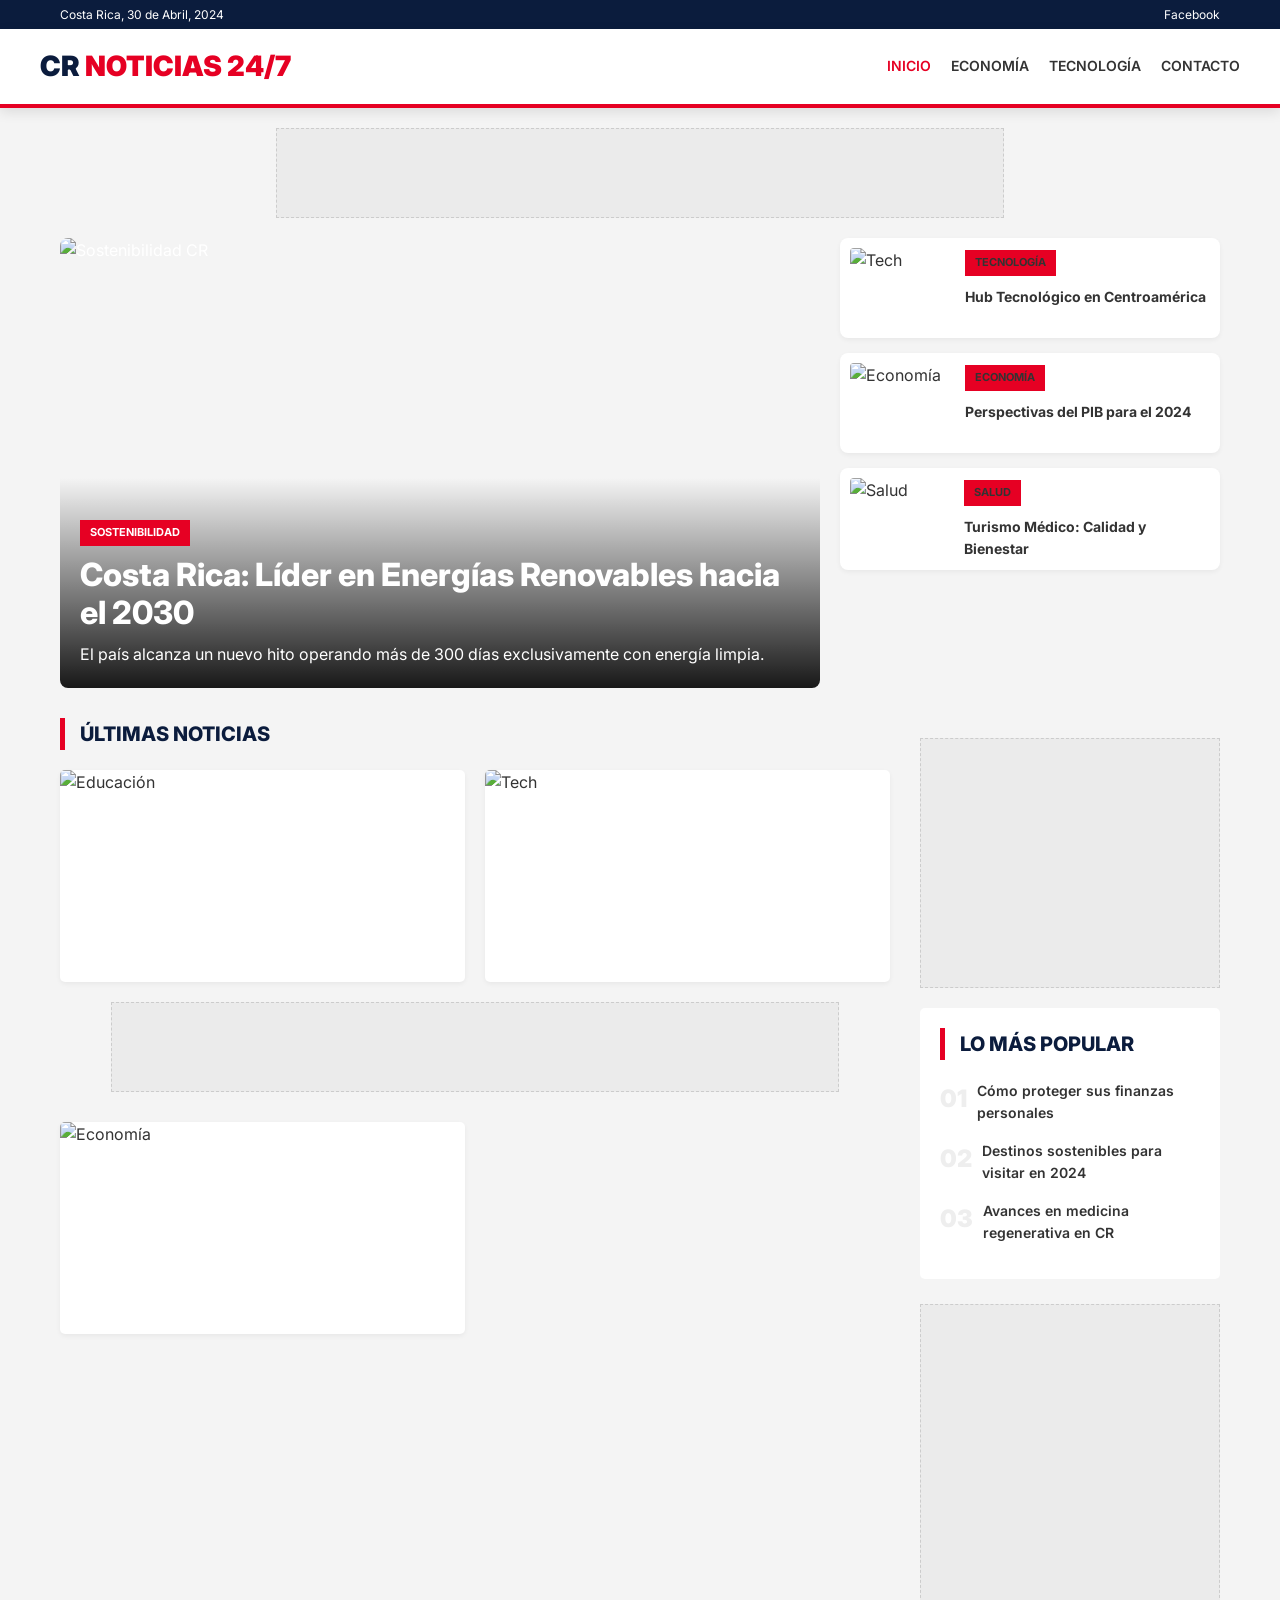
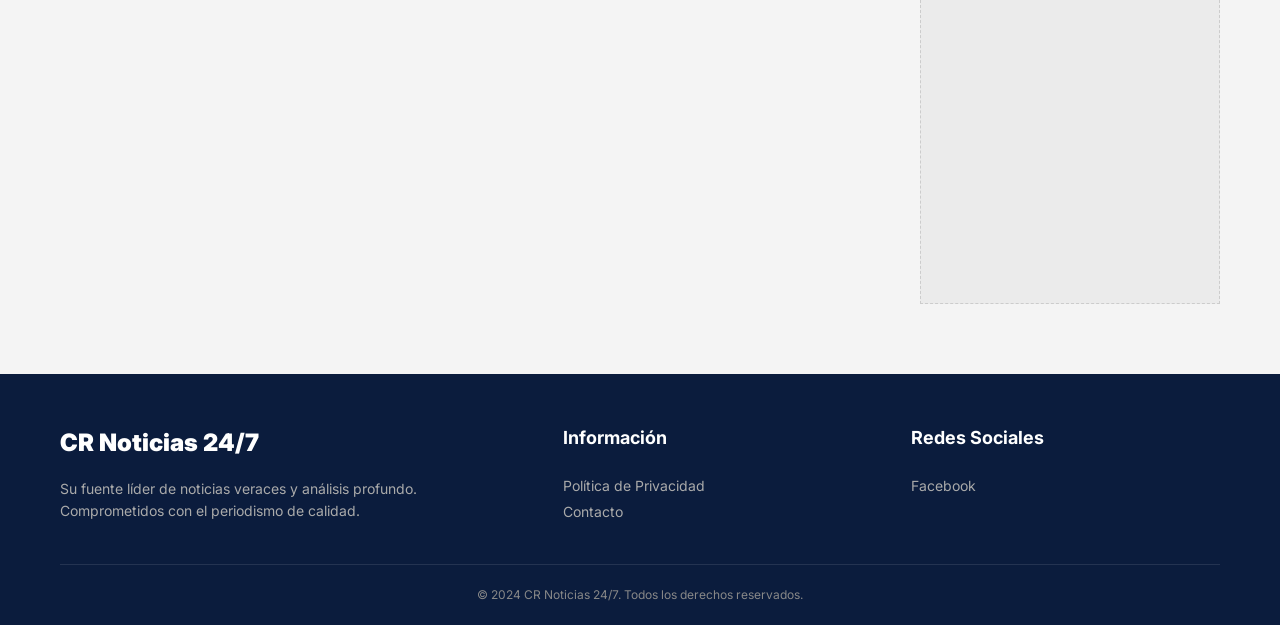
==== commit 78ad6133: "Restore original design style (V1) while keeping new content and structure" ====
--- a/index.html
+++ b/index.html
@@ -8,22 +8,16 @@
     <!-- SEO Meta Tags -->
     <meta name="description" content="Su fuente confiable de noticias sobre economía, tecnología, sostenibilidad e innovación en Costa Rica. Análisis profundo y actualidad al minuto.">
     <meta name="keywords" content="noticias costa rica, economía cr, tecnología cr, sostenibilidad, periodismo profesional">
-    <meta name="author" content="CR Noticias 24/7">
     
     <!-- Google Fonts -->
     <link rel="preconnect" href="https://fonts.googleapis.com">
     <link rel="preconnect" href="https://fonts.gstatic.com" crossorigin>
-    <link href="https://fonts.googleapis.com/css2?family=Inter:wght@400;600;700;800&family=Playfair+Display:wght@700;900&display=swap" rel="stylesheet">
+    <link href="https://fonts.googleapis.com/css2?family=Inter:wght@400;600;700;800&display=swap" rel="stylesheet">
     
     <!-- CSS -->
     <link rel="stylesheet" href="assets/css/style.css">
 
-    <!-- Favicons -->
-    <link rel="icon" type="image/png" sizes="32x32" href="assets/favicons/favicon-32x32.png">
-    <link rel="apple-touch-icon" href="assets/favicons/apple-icon-180x180.png">
-
     <!-- Google AdSense -->
-    <!-- Reemplace pub-XXXXXXXXXXXXXXX con su ID real de editor -->
     <script async src="https://pagead2.googlesyndication.com/pagead/js/adsbygoogle.js?client=ca-pub-3859560490589198"
      crossorigin="anonymous"></script>
 </head>
@@ -39,16 +33,14 @@
     </div>
 
     <header>
-        <div class="container header-main">
+        <div class="container header-top">
             <a href="index.html" class="logo">CR <span>Noticias 24/7</span></a>
             <nav class="nav-menu">
                 <a href="index.html" class="nav-link active">Inicio</a>
                 <a href="#" class="nav-link">Economía</a>
                 <a href="#" class="nav-link">Tecnología</a>
-                <a href="#" class="nav-link">Sostenibilidad</a>
                 <a href="contacto.html" class="nav-link">Contacto</a>
             </nav>
-            <div class="mobile-toggle">☰</div>
         </div>
     </header>
 
@@ -59,12 +51,12 @@
         </div>
 
         <!-- HERO SECTION -->
-        <section class="hero-grid">
-            <a href="noticias/sostenibilidad-energia-limpia.html" class="hero-card">
+        <section class="hero">
+            <a href="noticias/sostenibilidad-energia-limpia.html" class="hero-main">
                 <img src="https://images.unsplash.com/photo-1466611653911-95282fc3656b?ixlib=rb-1.2.1&auto=format&fit=crop&w=1200&q=80" alt="Sostenibilidad CR">
-                <div class="hero-content">
-                    <span class="tag">Sostenibilidad</span>
-                    <h1>Costa Rica: Líder en Energías Renovables hacia el 2030</h1>
+                <div class="hero-overlay">
+                    <span class="category-tag">Sostenibilidad</span>
+                    <h1 class="hero-title">Costa Rica: Líder en Energías Renovables hacia el 2030</h1>
                     <p>El país alcanza un nuevo hito operando más de 300 días exclusivamente con energía limpia.</p>
                 </div>
             </a>
@@ -73,21 +65,21 @@
                 <a href="noticias/tecnologia-hub-regional.html" class="side-card">
                     <img src="https://images.unsplash.com/photo-1518770660439-4636190af475?ixlib=rb-1.2.1&auto=format&fit=crop&w=200&q=80" alt="Tech">
                     <div class="side-card-content">
-                        <span class="tag">Tecnología</span>
+                        <span class="category-tag">Tecnología</span>
                         <h3>Hub Tecnológico en Centroamérica</h3>
                     </div>
                 </a>
                 <a href="noticias/economia-cr-2024.html" class="side-card">
                     <img src="https://images.unsplash.com/photo-1526304640581-d334cdbbf45e?ixlib=rb-1.2.1&auto=format&fit=crop&w=200&q=80" alt="Economía">
                     <div class="side-card-content">
-                        <span class="tag">Economía</span>
+                        <span class="category-tag">Economía</span>
                         <h3>Perspectivas del PIB para el 2024</h3>
                     </div>
                 </a>
                 <a href="noticias/turismo-medico-crecimiento.html" class="side-card">
                     <img src="https://images.unsplash.com/photo-1519494026892-80bbd2d6fd0d?ixlib=rb-1.2.1&auto=format&fit=crop&w=200&q=80" alt="Salud">
                     <div class="side-card-content">
-                        <span class="tag">Salud</span>
+                        <span class="category-tag">Salud</span>
                         <h3>Turismo Médico: Calidad y Bienestar</h3>
                     </div>
                 </a>
@@ -95,37 +87,35 @@
         </section>
 
         <!-- MAIN LAYOUT -->
-        <div class="main-layout">
+        <div class="main-wrapper">
             
             <section class="content-area">
-                <div class="section-head">
-                    <h2>Últimas Noticias</h2>
-                </div>
+                <h2 class="section-title">Últimas Noticias</h2>
 
                 <div class="news-grid">
                     <!-- Article 1 -->
-                    <article class="article-card">
-                        <a href="noticias/educacion-ia-futuro.html" class="article-img">
+                    <article class="news-card">
+                        <a href="noticias/educacion-ia-futuro.html" class="card-img">
                             <img src="https://images.unsplash.com/photo-1509062522246-3755977927d7?ixlib=rb-1.2.1&auto=format&fit=crop&w=800&q=80" alt="Educación">
                         </a>
-                        <div class="article-body">
-                            <span class="tag">Innovación</span>
-                            <h3 class="article-title">La IA transforma la Educación</h3>
-                            <p class="article-excerpt">Personalización y nuevos retos éticos en las aulas costarricenses.</p>
-                            <a href="noticias/educacion-ia-futuro.html" style="color: var(--primary); font-weight: bold; font-size: 13px;">Leer Más &rarr;</a>
+                        <div class="card-content">
+                            <span class="category-tag">Innovación</span>
+                            <h3 class="card-title">La IA transforma la Educación</h3>
+                            <p class="card-excerpt">Personalización y nuevos retos éticos en las aulas costarricenses.</p>
+                            <a href="noticias/educacion-ia-futuro.html" class="btn-more">Leer Más &rarr;</a>
                         </div>
                     </article>
 
                     <!-- Article 2 -->
-                    <article class="article-card">
-                        <a href="noticias/tecnologia-hub-regional.html" class="article-img">
+                    <article class="news-card">
+                        <a href="noticias/tecnologia-hub-regional.html" class="card-img">
                             <img src="https://images.unsplash.com/photo-1518770660439-4636190af475?ixlib=rb-1.2.1&auto=format&fit=crop&w=800&q=80" alt="Tech">
                         </a>
-                        <div class="article-body">
-                            <span class="tag">Tecnología</span>
-                            <h3 class="article-title">Inversión en Ciberseguridad</h3>
-                            <p class="article-excerpt">Grandes empresas fortalecen sus centros de datos en el país.</p>
-                            <a href="noticias/tecnologia-hub-regional.html" style="color: var(--primary); font-weight: bold; font-size: 13px;">Leer Más &rarr;</a>
+                        <div class="card-content">
+                            <span class="category-tag">Tecnología</span>
+                            <h3 class="card-title">Inversión en Ciberseguridad</h3>
+                            <p class="card-excerpt">Grandes empresas fortalecen sus centros de datos en el país.</p>
+                            <a href="noticias/tecnologia-hub-regional.html" class="btn-more">Leer Más &rarr;</a>
                         </div>
                     </article>
                 </div>
@@ -136,15 +126,15 @@
 
                 <div class="news-grid" style="margin-top: 30px;">
                     <!-- Article 3 -->
-                    <article class="article-card">
-                        <a href="noticias/economia-cr-2024.html" class="article-img">
+                    <article class="news-card">
+                        <a href="noticias/economia-cr-2024.html" class="card-img">
                             <img src="https://images.unsplash.com/photo-1526304640581-d334cdbbf45e?ixlib=rb-1.2.1&auto=format&fit=crop&w=800&q=80" alt="Economía">
                         </a>
-                        <div class="article-body">
-                            <span class="tag">Economía</span>
-                            <h3 class="article-title">Control de la Inflación</h3>
-                            <p class="article-excerpt">El Banco Central mantiene estabilidad pero el tipo de cambio preocupa.</p>
-                            <a href="noticias/economia-cr-2024.html" style="color: var(--primary); font-weight: bold; font-size: 13px;">Leer Más &rarr;</a>
+                        <div class="card-content">
+                            <span class="category-tag">Economía</span>
+                            <h3 class="card-title">Control de la Inflación</h3>
+                            <p class="card-excerpt">El Banco Central mantiene estabilidad pero el tipo de cambio preocupa.</p>
+                            <a href="noticias/economia-cr-2024.html" class="btn-more">Leer Más &rarr;</a>
                         </div>
                     </article>
                 </div>
@@ -152,12 +142,12 @@
 
             <!-- SIDEBAR -->
             <aside>
-                <div class="ad-wrapper ad-rectangle">
+                <div class="ad-wrapper ad-sidebar">
                     <!-- Anuncio Sidebar -->
                 </div>
 
-                <div class="sidebar-box">
-                    <h3 class="sidebar-title">Lo más popular</h3>
+                <section>
+                    <h3 class="section-title">Lo más popular</h3>
                     <div class="popular-item">
                         <span class="popular-num">01</span>
                         <a href="#" class="popular-text">Cómo proteger sus finanzas personales</a>
@@ -170,7 +160,7 @@
                         <span class="popular-num">03</span>
                         <a href="#" class="popular-text">Avances en medicina regenerativa en CR</a>
                     </div>
-                </div>
+                </section>
 
                 <div class="ad-wrapper ad-vertical" style="position: sticky; top: 100px;">
                     <!-- Anuncio Fijo Sidebar -->
@@ -185,32 +175,20 @@
         <div class="container">
             <div class="footer-grid">
                 <div>
-                    <div class="logo" style="color: white; font-size: 24px; margin-bottom: 20px;">CR <span style="color: #c41e3a;">Noticias 24/7</span></div>
-                    <p style="color: #bdc3c7; font-size: 14px;">Su fuente líder de noticias veraces y análisis profundo. Comprometidos con el periodismo de calidad.</p>
-                </div>
-                <div>
-                    <h4 class="footer-title">Secciones</h4>
-                    <ul class="footer-links">
-                        <li><a href="#">Economía</a></li>
-                        <li><a href="#">Tecnología</a></li>
-                        <li><a href="#">Sostenibilidad</a></li>
-                        <li><a href="#">Salud</a></li>
-                    </ul>
+                    <div class="footer-logo">CR <span>Noticias 24/7</span></div>
+                    <p class="footer-text">Su fuente líder de noticias veraces y análisis profundo. Comprometidos con el periodismo de calidad.</p>
                 </div>
                 <div>
                     <h4 class="footer-title">Información</h4>
                     <ul class="footer-links">
                         <li><a href="privacy.html">Política de Privacidad</a></li>
-                        <li><a href="#">Términos y Condiciones</a></li>
                         <li><a href="contacto.html">Contacto</a></li>
                     </ul>
                 </div>
                 <div>
-                    <h4 class="footer-title">Síguenos</h4>
+                    <h4 class="footer-title">Redes Sociales</h4>
                     <ul class="footer-links">
                         <li><a href="https://www.facebook.com/profile.php?id=61589197520816">Facebook</a></li>
-                        <li><a href="#">LinkedIn</a></li>
-                        <li><a href="#">Twitter (X)</a></li>
                     </ul>
                 </div>
             </div>
--- a/assets/css/style.css
+++ b/assets/css/style.css
@@ -1,22 +1,17 @@
 /*
- * CR Noticias 24/7 - Professional Digital Magazine Theme
- * Optimized for AdSense and Premium UX
+ * CR Noticias 24/7 - Estilo Profesional para Portal de Noticias (V1 - Restaurado)
+ * Colores: Rojo (#e60023), Azul Oscuro (#0b1c3d), Blanco
  */
 
 :root {
-    --primary: #c41e3a; /* Deep Red */
-    --secondary: #0a2342; /* Midnight Blue */
-    --accent: #f4d03f; /* Gold Accent */
-    --bg-light: #f8f9fa;
-    --text-main: #2d3436;
-    --text-muted: #636e72;
+    --primary-red: #e60023;
+    --dark-blue: #0b1c3d;
+    --light-gray: #f4f4f4;
+    --text-dark: #333333;
+    --text-muted: #666666;
     --white: #ffffff;
-    --shadow-sm: 0 2px 4px rgba(0,0,0,0.05);
-    --shadow-md: 0 4px 12px rgba(0,0,0,0.08);
-    --shadow-lg: 0 10px 30px rgba(0,0,0,0.1);
-    --radius: 8px;
-    --font-serif: 'Playfair Display', serif;
-    --font-sans: 'Inter', sans-serif;
+    --shadow: 0 4px 12px rgba(0, 0, 0, 0.1);
+    --transition: all 0.3s ease;
 }
 
 * {
@@ -26,17 +21,17 @@
 }
 
 body {
-    font-family: var(--font-sans);
-    background-color: var(--bg-light);
-    color: var(--text-main);
+    font-family: 'Inter', -apple-system, BlinkMacSystemFont, 'Segoe UI', Roboto, Oxygen, Ubuntu, Cantarell, sans-serif;
     line-height: 1.6;
+    color: var(--text-dark);
+    background-color: var(--light-gray);
     overflow-x: hidden;
 }
 
 a {
     text-decoration: none;
     color: inherit;
-    transition: all 0.3s ease;
+    transition: var(--transition);
 }
 
 ul {
@@ -45,7 +40,6 @@
 
 img {
     max-width: 100%;
-    height: auto;
     display: block;
 }
 
@@ -55,151 +49,126 @@
     padding: 0 20px;
 }
 
-/* --- AD PLACEHOLDERS --- */
+/* --- AD SPACES / WRAPPERS --- */
 .ad-wrapper {
-    background: #f1f2f6;
-    border: 1px solid #dfe4ea;
+    background: #ebebeb;
+    border: 1px dashed #ccc;
     display: flex;
     align-items: center;
     justify-content: center;
     text-align: center;
-    color: #a4b0be;
-    font-size: 11px;
-    text-transform: uppercase;
-    letter-spacing: 1px;
-    margin: 30px auto;
-    overflow: hidden;
-    position: relative;
-}
-
-.ad-wrapper::before {
-    content: 'Publicidad';
-    position: absolute;
-    top: 5px;
-    left: 10px;
-    font-size: 9px;
-}
-
-.ad-billboard { width: 100%; height: 250px; max-width: 970px; }
+    color: #999;
+    font-size: 12px;
+    text-transform: uppercase;
+    margin: 20px auto;
+}
+
 .ad-leaderboard { width: 100%; height: 90px; max-width: 728px; }
-.ad-rectangle { width: 300px; height: 250px; margin: 20px auto; }
+.ad-sidebar { width: 100%; height: 250px; }
 .ad-vertical { width: 300px; height: 600px; }
+.ad-rectangle { width: 300px; height: 250px; }
 
 /* --- HEADER --- */
 .top-bar {
-    background: var(--secondary);
-    color: var(--white);
-    padding: 8px 0;
+    background: var(--dark-blue);
+    color: white;
+    padding: 5px 0;
     font-size: 12px;
 }
 
 .top-bar .container {
     display: flex;
     justify-content: space-between;
-    align-items: center;
 }
 
 header {
     background: var(--white);
-    padding: 20px 0;
-    border-bottom: 1px solid #eee;
+    border-bottom: 4px solid var(--primary-red);
     position: sticky;
     top: 0;
     z-index: 1000;
-    box-shadow: var(--shadow-sm);
-}
-
-.header-main {
+    box-shadow: var(--shadow);
+}
+
+.header-top {
     display: flex;
     justify-content: space-between;
     align-items: center;
+    padding: 15px 0;
 }
 
 .logo {
-    font-family: var(--font-serif);
-    font-size: 32px;
+    font-size: 28px;
     font-weight: 900;
-    color: var(--secondary);
+    color: var(--dark-blue);
+    text-transform: uppercase;
 }
 
 .logo span {
-    color: var(--primary);
+    color: var(--primary-red);
 }
 
 .nav-menu {
     display: flex;
-    gap: 30px;
+    gap: 20px;
 }
 
 .nav-link {
+    font-size: 14px;
     font-weight: 600;
     text-transform: uppercase;
-    font-size: 14px;
-    letter-spacing: 0.5px;
 }
 
 .nav-link:hover, .nav-link.active {
-    color: var(--primary);
-}
-
-.mobile-toggle {
-    display: none;
-    font-size: 24px;
-    cursor: pointer;
+    color: var(--primary-red);
 }
 
 /* --- HERO SECTION --- */
-.hero-grid {
+.hero {
+    margin-top: 20px;
     display: grid;
     grid-template-columns: 2fr 1fr;
     gap: 20px;
-    margin: 30px 0;
-}
-
-.hero-card {
+}
+
+.hero-main {
     position: relative;
-    border-radius: var(--radius);
+    height: 450px;
+    border-radius: 8px;
     overflow: hidden;
-    height: 500px;
-    color: var(--white);
-}
-
-.hero-card img {
+    color: white;
+}
+
+.hero-main img {
     width: 100%;
     height: 100%;
     object-fit: cover;
-    transition: transform 0.5s ease;
-}
-
-.hero-card:hover img {
-    transform: scale(1.03);
-}
-
-.hero-content {
+}
+
+.hero-overlay {
     position: absolute;
     bottom: 0;
     left: 0;
     right: 0;
-    padding: 40px;
-    background: linear-gradient(transparent, rgba(0,0,0,0.85));
-}
-
-.tag {
-    background: var(--primary);
-    padding: 4px 12px;
+    padding: 40px 20px 20px;
+    background: linear-gradient(transparent, rgba(0,0,0,0.9));
+}
+
+.category-tag {
+    background: var(--primary-red);
+    padding: 4px 10px;
     font-size: 11px;
-    font-weight: 700;
-    text-transform: uppercase;
-    border-radius: 2px;
-    margin-bottom: 15px;
+    font-weight: bold;
+    text-transform: uppercase;
+    margin-bottom: 10px;
     display: inline-block;
 }
 
-.hero-card h1 {
-    font-family: var(--font-serif);
-    font-size: 36px;
-    line-height: 1.1;
-    margin-bottom: 15px;
+.hero-title {
+    font-size: 32px;
+    font-weight: 800;
+    margin-bottom: 10px;
+    line-height: 1.2;
 }
 
 .hero-side-list {
@@ -211,10 +180,10 @@
 .side-card {
     display: flex;
     gap: 15px;
-    background: var(--white);
+    background: white;
     padding: 10px;
-    border-radius: var(--radius);
-    box-shadow: var(--shadow-sm);
+    border-radius: 8px;
+    box-shadow: 0 2px 5px rgba(0,0,0,0.05);
 }
 
 .side-card img {
@@ -225,204 +194,187 @@
 }
 
 .side-card-content h3 {
-    font-size: 15px;
+    font-size: 14px;
     font-weight: 700;
-    line-height: 1.3;
-}
-
-/* --- MAIN CONTENT --- */
-.main-layout {
+}
+
+/* --- MAIN CONTENT LAYOUT --- */
+.main-wrapper {
     display: grid;
-    grid-template-columns: 1fr 320px;
-    gap: 40px;
-    margin-bottom: 50px;
-}
-
-.section-head {
-    display: flex;
-    justify-content: space-between;
-    align-items: center;
-    border-bottom: 2px solid var(--secondary);
-    padding-bottom: 10px;
-    margin-bottom: 30px;
-}
-
-.section-head h2 {
-    font-family: var(--font-serif);
-    text-transform: uppercase;
-    font-size: 22px;
-    letter-spacing: 1px;
+    grid-template-columns: 1fr 300px;
+    gap: 30px;
+    margin-top: 30px;
+}
+
+/* --- NEWS GRID --- */
+.section-title {
+    font-size: 20px;
+    border-left: 5px solid var(--primary-red);
+    padding-left: 15px;
+    margin-bottom: 20px;
+    color: var(--dark-blue);
+    text-transform: uppercase;
+    font-weight: 800;
 }
 
 .news-grid {
     display: grid;
-    grid-template-columns: repeat(auto-fill, minmax(300px, 1fr));
-    gap: 30px;
-}
-
-.article-card {
+    grid-template-columns: repeat(auto-fill, minmax(280px, 1fr));
+    gap: 20px;
+}
+
+.news-card {
     background: var(--white);
-    border-radius: var(--radius);
+    border-radius: 5px;
     overflow: hidden;
-    box-shadow: var(--shadow-sm);
-    transition: var(--shadow-md);
-}
-
-.article-card:hover {
-    box-shadow: var(--shadow-lg);
+    box-shadow: 0 2px 5px rgba(0,0,0,0.05);
+    transition: var(--transition);
+}
+
+.news-card:hover {
     transform: translateY(-5px);
-}
-
-.article-img {
-    height: 200px;
+    box-shadow: var(--shadow);
+}
+
+.card-img {
+    height: 180px;
     overflow: hidden;
 }
 
-.article-img img {
+.card-img img {
     width: 100%;
     height: 100%;
     object-fit: cover;
-}
-
-.article-body {
+    transition: var(--transition);
+}
+
+.news-card:hover .card-img img {
+    transform: scale(1.05);
+}
+
+.card-content {
+    padding: 15px;
+}
+
+.card-title {
+    font-size: 18px;
+    font-weight: 700;
+    margin-bottom: 10px;
+    line-height: 1.3;
+    color: var(--dark-blue);
+}
+
+.card-excerpt {
+    font-size: 14px;
+    color: var(--text-muted);
+    margin-bottom: 15px;
+    display: -webkit-box;
+    -webkit-line-clamp: 3;
+    -webkit-box-orient: vertical;
+    overflow: hidden;
+}
+
+.btn-more {
+    color: var(--primary-red);
+    font-weight: bold;
+    font-size: 13px;
+    text-transform: uppercase;
+}
+
+/* --- SIDEBAR --- */
+aside section {
+    background: var(--white);
     padding: 20px;
-}
-
-.article-body .tag {
-    background: rgba(196, 30, 58, 0.1);
-    color: var(--primary);
-}
-
-.article-title {
-    font-family: var(--font-serif);
-    font-size: 20px;
-    font-weight: 800;
-    margin: 10px 0;
-    line-height: 1.3;
-}
-
-.article-excerpt {
-    font-size: 14px;
-    color: var(--text-muted);
-    margin-bottom: 20px;
-}
-
-/* --- SIDEBAR --- */
-.sidebar-box {
-    background: var(--white);
-    padding: 25px;
-    border-radius: var(--radius);
-    box-shadow: var(--shadow-sm);
-    margin-bottom: 30px;
-}
-
-.sidebar-title {
-    font-size: 16px;
-    font-weight: 800;
-    text-transform: uppercase;
-    border-left: 4px solid var(--primary);
-    padding-left: 15px;
-    margin-bottom: 20px;
+    margin-bottom: 25px;
+    border-radius: 5px;
 }
 
 .popular-item {
     display: flex;
-    gap: 15px;
-    padding: 12px 0;
-    border-bottom: 1px solid #f1f1f1;
-}
-
-.popular-item:last-child { border: none; }
+    gap: 10px;
+    margin-bottom: 15px;
+}
 
 .popular-num {
     font-size: 24px;
     font-weight: 900;
     color: #eee;
-    min-width: 30px;
 }
 
 .popular-text {
     font-size: 14px;
-    font-weight: 700;
-}
-
-/* --- PAGES --- */
+    font-weight: 600;
+}
+
+/* --- PAGE CONTENT --- */
 .page-content {
-    background: var(--white);
-    padding: 50px;
-    border-radius: var(--radius);
-    box-shadow: var(--shadow-md);
+    background: white;
+    padding: 40px;
+    border-radius: 8px;
     margin: 40px 0;
+    box-shadow: var(--shadow);
 }
 
 .page-content h1 {
-    font-family: var(--font-serif);
-    font-size: 42px;
-    margin-bottom: 30px;
-    color: var(--secondary);
-}
-
-.page-content p {
+    font-size: 32px;
     margin-bottom: 20px;
-    font-size: 18px;
-    color: #444;
+    color: var(--dark-blue);
 }
 
 /* --- FOOTER --- */
 footer {
-    background: var(--secondary);
-    color: var(--white);
-    padding: 60px 0 30px;
+    background: var(--dark-blue);
+    color: white;
+    padding: 50px 0 20px;
+    margin-top: 50px;
 }
 
 .footer-grid {
     display: grid;
-    grid-template-columns: 1.5fr 1fr 1fr 1fr;
+    grid-template-columns: 1.5fr 1fr 1fr;
     gap: 40px;
-    margin-bottom: 50px;
+    margin-bottom: 40px;
+}
+
+.footer-logo {
+    font-size: 24px;
+    font-weight: 900;
+    margin-bottom: 15px;
+}
+
+.footer-text {
+    font-size: 14px;
+    color: #aaa;
 }
 
 .footer-title {
-    font-size: 16px;
-    font-weight: 800;
-    text-transform: uppercase;
-    margin-bottom: 25px;
-}
-
-.footer-links li {
-    margin-bottom: 12px;
+    font-size: 18px;
+    font-weight: bold;
+    margin-bottom: 20px;
+    position: relative;
 }
 
 .footer-links a {
-    color: #bdc3c7;
-    font-size: 14px;
+    font-size: 14px;
+    color: #aaa;
 }
 
 .footer-links a:hover {
-    color: var(--white);
+    color: white;
 }
 
 .footer-bottom {
-    border-top: 1px solid rgba(255,255,255,0.05);
-    padding-top: 30px;
+    border-top: 1px solid rgba(255,255,255,0.1);
+    padding-top: 20px;
     text-align: center;
-    font-size: 13px;
-    color: #7f8c8d;
-}
-
-/* --- RESPONSIVE --- */
-@media (max-width: 992px) {
-    .hero-grid, .main-layout {
-        grid-template-columns: 1fr;
-    }
-    .hero-card { height: 400px; }
-    .footer-grid { grid-template-columns: 1fr 1fr; }
-}
-
+    font-size: 12px;
+    color: #888;
+}
+
+/* --- MOBILE --- */
 @media (max-width: 768px) {
     .nav-menu { display: none; }
-    .mobile-toggle { display: block; }
-    .hero-card h1 { font-size: 28px; }
+    .hero { grid-template-columns: 1fr; }
+    .main-wrapper { grid-template-columns: 1fr; }
     .footer-grid { grid-template-columns: 1fr; }
-    .page-content { padding: 30px 20px; }
-}
+}
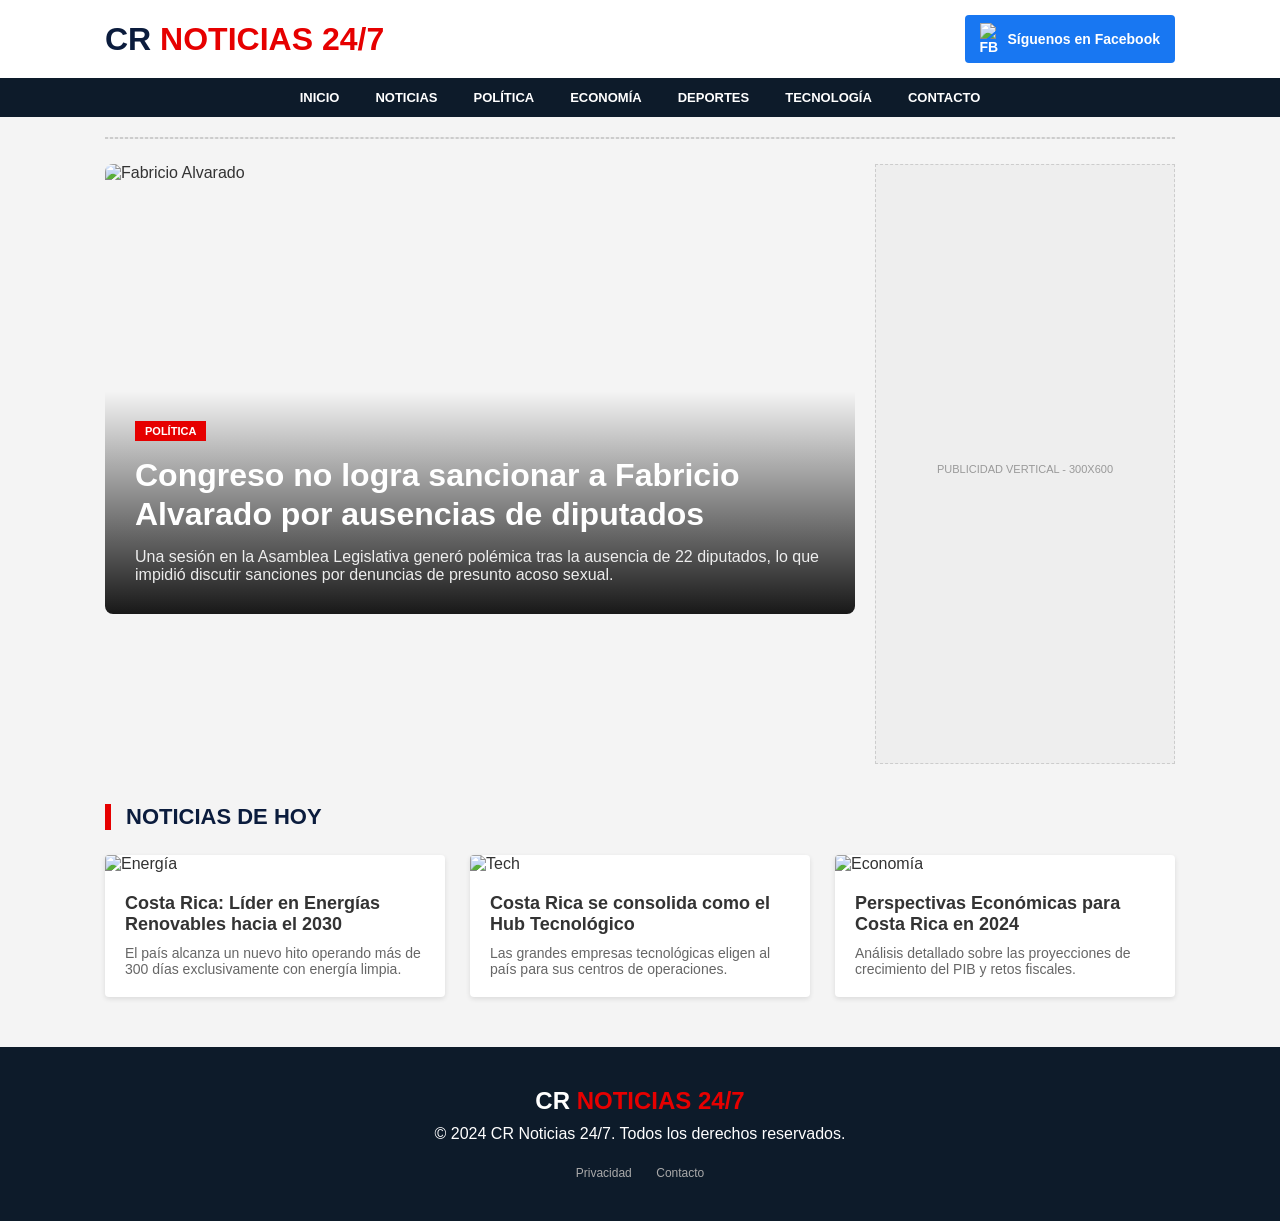
==== commit 3b64558d: "Exact design and content restoration based on user screenshot" ====
--- a/index.html
+++ b/index.html
@@ -3,201 +3,113 @@
 <head>
     <meta charset="UTF-8">
     <meta name="viewport" content="width=device-width, initial-scale=1.0">
-    <title>CR Noticias 24/7 | Información Veraz de Costa Rica y el Mundo</title>
-    
-    <!-- SEO Meta Tags -->
-    <meta name="description" content="Su fuente confiable de noticias sobre economía, tecnología, sostenibilidad e innovación en Costa Rica. Análisis profundo y actualidad al minuto.">
-    <meta name="keywords" content="noticias costa rica, economía cr, tecnología cr, sostenibilidad, periodismo profesional">
-    
-    <!-- Google Fonts -->
-    <link rel="preconnect" href="https://fonts.googleapis.com">
-    <link rel="preconnect" href="https://fonts.gstatic.com" crossorigin>
-    <link href="https://fonts.googleapis.com/css2?family=Inter:wght@400;600;700;800&display=swap" rel="stylesheet">
-    
-    <!-- CSS -->
+    <title>CR Noticias 24/7 | Información Veraz de Costa Rica</title>
     <link rel="stylesheet" href="assets/css/style.css">
-
-    <!-- Google AdSense -->
-    <script async src="https://pagead2.googlesyndication.com/pagead/js/adsbygoogle.js?client=ca-pub-3859560490589198"
-     crossorigin="anonymous"></script>
+    <script async src="https://pagead2.googlesyndication.com/pagead/js/adsbygoogle.js?client=ca-pub-3859560490589198" crossorigin="anonymous"></script>
 </head>
 <body>
 
-    <div class="top-bar">
-        <div class="container">
-            <span>Costa Rica, 30 de Abril, 2024</span>
-            <div class="social-links">
-                <a href="https://www.facebook.com/profile.php?id=61589197520816">Facebook</a>
-            </div>
+    <header>
+        <div class="container header-main">
+            <a href="index.html" class="logo">CR <span>NOTICIAS 24/7</span></a>
+            <a href="https://www.facebook.com/profile.php?id=61589197520816" class="fb-button">
+                <img src="https://upload.wikimedia.org/wikipedia/commons/0/05/Facebook_Logo_%282019%29.png" alt="FB" width="20">
+                Síguenos en Facebook
+            </a>
         </div>
-    </div>
-
-    <header>
-        <div class="container header-top">
-            <a href="index.html" class="logo">CR <span>Noticias 24/7</span></a>
-            <nav class="nav-menu">
-                <a href="index.html" class="nav-link active">Inicio</a>
-                <a href="#" class="nav-link">Economía</a>
-                <a href="#" class="nav-link">Tecnología</a>
-                <a href="contacto.html" class="nav-link">Contacto</a>
-            </nav>
-        </div>
+        <nav class="nav-bar">
+            <ul class="container">
+                <li><a href="index.html">INICIO</a></li>
+                <li><a href="#">NOTICIAS</a></li>
+                <li><a href="#">POLÍTICA</a></li>
+                <li><a href="#">ECONOMÍA</a></li>
+                <li><a href="#">DEPORTES</a></li>
+                <li><a href="#">TECNOLOGÍA</a></li>
+                <li><a href="contacto.html">CONTACTO</a></li>
+            </ul>
+        </nav>
     </header>
 
     <main class="container">
         
-        <div class="ad-wrapper ad-leaderboard">
-            <!-- Anuncio Horizontal Superior -->
+        <div class="ad-placeholder ad-leaderboard" style="margin: 20px auto;">
+            <!-- PUBLICIDAD HORIZONTAL -->
         </div>
 
-        <!-- HERO SECTION -->
-        <section class="hero">
-            <a href="noticias/sostenibilidad-energia-limpia.html" class="hero-main">
-                <img src="https://images.unsplash.com/photo-1466611653911-95282fc3656b?ixlib=rb-1.2.1&auto=format&fit=crop&w=1200&q=80" alt="Sostenibilidad CR">
+        <section class="hero-container">
+            <a href="noticias/noticia-fabricio.html" class="hero-main">
+                <img src="assets/img/fabricio.jpg" alt="Fabricio Alvarado">
                 <div class="hero-overlay">
-                    <span class="category-tag">Sostenibilidad</span>
-                    <h1 class="hero-title">Costa Rica: Líder en Energías Renovables hacia el 2030</h1>
-                    <p>El país alcanza un nuevo hito operando más de 300 días exclusivamente con energía limpia.</p>
+                    <span class="hero-tag">POLÍTICA</span>
+                    <h1 class="hero-title">Congreso no logra sancionar a Fabricio Alvarado por ausencias de diputados</h1>
+                    <p class="hero-excerpt">Una sesión en la Asamblea Legislativa generó polémica tras la ausencia de 22 diputados, lo que impidió discutir sanciones por denuncias de presunto acoso sexual.</p>
                 </div>
             </a>
-            
-            <div class="hero-side-list">
-                <a href="noticias/tecnologia-hub-regional.html" class="side-card">
-                    <img src="https://images.unsplash.com/photo-1518770660439-4636190af475?ixlib=rb-1.2.1&auto=format&fit=crop&w=200&q=80" alt="Tech">
-                    <div class="side-card-content">
-                        <span class="category-tag">Tecnología</span>
-                        <h3>Hub Tecnológico en Centroamérica</h3>
-                    </div>
-                </a>
-                <a href="noticias/economia-cr-2024.html" class="side-card">
-                    <img src="https://images.unsplash.com/photo-1526304640581-d334cdbbf45e?ixlib=rb-1.2.1&auto=format&fit=crop&w=200&q=80" alt="Economía">
-                    <div class="side-card-content">
-                        <span class="category-tag">Economía</span>
-                        <h3>Perspectivas del PIB para el 2024</h3>
-                    </div>
-                </a>
-                <a href="noticias/turismo-medico-crecimiento.html" class="side-card">
-                    <img src="https://images.unsplash.com/photo-1519494026892-80bbd2d6fd0d?ixlib=rb-1.2.1&auto=format&fit=crop&w=200&q=80" alt="Salud">
-                    <div class="side-card-content">
-                        <span class="category-tag">Salud</span>
-                        <h3>Turismo Médico: Calidad y Bienestar</h3>
-                    </div>
-                </a>
+
+            <div class="ad-placeholder ad-vertical">
+                <script async src="https://pagead2.googlesyndication.com/pagead/js/adsbygoogle.js?client=ca-pub-3859560490589198"
+     crossorigin="anonymous"></script>
+                <ins class="adsbygoogle"
+                     style="display:block"
+                     data-ad-client="ca-pub-3859560490589198"
+                     data-ad-slot="XXXXXXXXXX"
+                     data-ad-format="auto"
+                     data-full-width-responsive="true"></ins>
+                <script>
+                     (adsbygoogle = window.adsbygoogle || []).push({});
+                </script>
+                <p style="margin-top: 10px;">PUBLICIDAD VERTICAL - 300X600</p>
             </div>
         </section>
 
-        <!-- MAIN LAYOUT -->
-        <div class="main-wrapper">
-            
-            <section class="content-area">
-                <h2 class="section-title">Últimas Noticias</h2>
+        <div class="section-head">
+            <h2>NOTICIAS DE HOY</h2>
+        </div>
 
-                <div class="news-grid">
-                    <!-- Article 1 -->
-                    <article class="news-card">
-                        <a href="noticias/educacion-ia-futuro.html" class="card-img">
-                            <img src="https://images.unsplash.com/photo-1509062522246-3755977927d7?ixlib=rb-1.2.1&auto=format&fit=crop&w=800&q=80" alt="Educación">
-                        </a>
-                        <div class="card-content">
-                            <span class="category-tag">Innovación</span>
-                            <h3 class="card-title">La IA transforma la Educación</h3>
-                            <p class="card-excerpt">Personalización y nuevos retos éticos en las aulas costarricenses.</p>
-                            <a href="noticias/educacion-ia-futuro.html" class="btn-more">Leer Más &rarr;</a>
-                        </div>
-                    </article>
+        <div class="news-grid">
+            <article class="news-card">
+                <a href="noticias/sostenibilidad-energia-limpia.html" class="card-img">
+                    <img src="https://images.unsplash.com/photo-1466611653911-95282fc3656b?auto=format&fit=crop&w=800&q=80" alt="Energía">
+                </a>
+                <div class="card-body">
+                    <h3 class="card-title">Costa Rica: Líder en Energías Renovables hacia el 2030</h3>
+                    <p class="card-text">El país alcanza un nuevo hito operando más de 300 días exclusivamente con energía limpia.</p>
+                </div>
+            </article>
 
-                    <!-- Article 2 -->
-                    <article class="news-card">
-                        <a href="noticias/tecnologia-hub-regional.html" class="card-img">
-                            <img src="https://images.unsplash.com/photo-1518770660439-4636190af475?ixlib=rb-1.2.1&auto=format&fit=crop&w=800&q=80" alt="Tech">
-                        </a>
-                        <div class="card-content">
-                            <span class="category-tag">Tecnología</span>
-                            <h3 class="card-title">Inversión en Ciberseguridad</h3>
-                            <p class="card-excerpt">Grandes empresas fortalecen sus centros de datos en el país.</p>
-                            <a href="noticias/tecnologia-hub-regional.html" class="btn-more">Leer Más &rarr;</a>
-                        </div>
-                    </article>
+            <article class="news-card">
+                <a href="noticias/tecnologia-hub-regional.html" class="card-img">
+                    <img src="https://images.unsplash.com/photo-1518770660439-4636190af475?auto=format&fit=crop&w=800&q=80" alt="Tech">
+                </a>
+                <div class="card-body">
+                    <h3 class="card-title">Costa Rica se consolida como el Hub Tecnológico</h3>
+                    <p class="card-text">Las grandes empresas tecnológicas eligen al país para sus centros de operaciones.</p>
                 </div>
+            </article>
 
-                <div class="ad-wrapper ad-leaderboard">
-                    <!-- Espacio para Anuncio In-Feed -->
+            <article class="news-card">
+                <a href="noticias/economia-cr-2024.html" class="card-img">
+                    <img src="https://images.unsplash.com/photo-1526304640581-d334cdbbf45e?auto=format&fit=crop&w=800&q=80" alt="Economía">
+                </a>
+                <div class="card-body">
+                    <h3 class="card-title">Perspectivas Económicas para Costa Rica en 2024</h3>
+                    <p class="card-text">Análisis detallado sobre las proyecciones de crecimiento del PIB y retos fiscales.</p>
                 </div>
+            </article>
+        </div>
 
-                <div class="news-grid" style="margin-top: 30px;">
-                    <!-- Article 3 -->
-                    <article class="news-card">
-                        <a href="noticias/economia-cr-2024.html" class="card-img">
-                            <img src="https://images.unsplash.com/photo-1526304640581-d334cdbbf45e?ixlib=rb-1.2.1&auto=format&fit=crop&w=800&q=80" alt="Economía">
-                        </a>
-                        <div class="card-content">
-                            <span class="category-tag">Economía</span>
-                            <h3 class="card-title">Control de la Inflación</h3>
-                            <p class="card-excerpt">El Banco Central mantiene estabilidad pero el tipo de cambio preocupa.</p>
-                            <a href="noticias/economia-cr-2024.html" class="btn-more">Leer Más &rarr;</a>
-                        </div>
-                    </article>
-                </div>
-            </section>
-
-            <!-- SIDEBAR -->
-            <aside>
-                <div class="ad-wrapper ad-sidebar">
-                    <!-- Anuncio Sidebar -->
-                </div>
-
-                <section>
-                    <h3 class="section-title">Lo más popular</h3>
-                    <div class="popular-item">
-                        <span class="popular-num">01</span>
-                        <a href="#" class="popular-text">Cómo proteger sus finanzas personales</a>
-                    </div>
-                    <div class="popular-item">
-                        <span class="popular-num">02</span>
-                        <a href="#" class="popular-text">Destinos sostenibles para visitar en 2024</a>
-                    </div>
-                    <div class="popular-item">
-                        <span class="popular-num">03</span>
-                        <a href="#" class="popular-text">Avances en medicina regenerativa en CR</a>
-                    </div>
-                </section>
-
-                <div class="ad-wrapper ad-vertical" style="position: sticky; top: 100px;">
-                    <!-- Anuncio Fijo Sidebar -->
-                </div>
-            </aside>
-
-        </div>
     </main>
 
-    <!-- FOOTER -->
     <footer>
         <div class="container">
-            <div class="footer-grid">
-                <div>
-                    <div class="footer-logo">CR <span>Noticias 24/7</span></div>
-                    <p class="footer-text">Su fuente líder de noticias veraces y análisis profundo. Comprometidos con el periodismo de calidad.</p>
-                </div>
-                <div>
-                    <h4 class="footer-title">Información</h4>
-                    <ul class="footer-links">
-                        <li><a href="privacy.html">Política de Privacidad</a></li>
-                        <li><a href="contacto.html">Contacto</a></li>
-                    </ul>
-                </div>
-                <div>
-                    <h4 class="footer-title">Redes Sociales</h4>
-                    <ul class="footer-links">
-                        <li><a href="https://www.facebook.com/profile.php?id=61589197520816">Facebook</a></li>
-                    </ul>
-                </div>
-            </div>
-            <div class="footer-bottom">
-                &copy; 2024 CR Noticias 24/7. Todos los derechos reservados.
+            <div class="footer-logo">CR <span>NOTICIAS 24/7</span></div>
+            <p>&copy; 2024 CR Noticias 24/7. Todos los derechos reservados.</p>
+            <div style="margin-top: 20px;">
+                <a href="privacy.html" style="color: #aaa; font-size: 12px; margin: 0 10px;">Privacidad</a>
+                <a href="contacto.html" style="color: #aaa; font-size: 12px; margin: 0 10px;">Contacto</a>
             </div>
         </div>
     </footer>
 
-    <script src="assets/js/script.js"></script>
 </body>
 </html>
--- a/assets/css/style.css
+++ b/assets/css/style.css
@@ -1,56 +1,29 @@
-/*
- * CR Noticias 24/7 - Estilo Profesional para Portal de Noticias (V1 - Restaurado)
- * Colores: Rojo (#e60023), Azul Oscuro (#0b1c3d), Blanco
- */
-
 :root {
-    --primary-red: #e60023;
+    --primary-red: #e60000;
     --dark-blue: #0b1c3d;
-    --light-gray: #f4f4f4;
-    --text-dark: #333333;
-    --text-muted: #666666;
+    --fb-blue: #1877F2;
+    --bg-gray: #f4f4f4;
     --white: #ffffff;
-    --shadow: 0 4px 12px rgba(0, 0, 0, 0.1);
-    --transition: all 0.3s ease;
-}
-
-* {
-    margin: 0;
-    padding: 0;
-    box-sizing: border-box;
-}
+}
+
+* { margin: 0; padding: 0; box-sizing: border-box; }
 
 body {
-    font-family: 'Inter', -apple-system, BlinkMacSystemFont, 'Segoe UI', Roboto, Oxygen, Ubuntu, Cantarell, sans-serif;
-    line-height: 1.6;
-    color: var(--text-dark);
-    background-color: var(--light-gray);
-    overflow-x: hidden;
-}
-
-a {
-    text-decoration: none;
-    color: inherit;
-    transition: var(--transition);
-}
-
-ul {
-    list-style: none;
-}
-
-img {
-    max-width: 100%;
-    display: block;
-}
+    font-family: Arial, sans-serif;
+    background-color: var(--bg-gray);
+    color: #333;
+}
+
+a { text-decoration: none; color: inherit; }
 
 .container {
-    max-width: 1200px;
+    max-width: 1100px;
     margin: 0 auto;
-    padding: 0 20px;
-}
-
-/* --- AD SPACES / WRAPPERS --- */
-.ad-wrapper {
+    padding: 0 15px;
+}
+
+/* --- AD SPACES --- */
+.ad-placeholder {
     background: #ebebeb;
     border: 1px dashed #ccc;
     display: flex;
@@ -58,77 +31,70 @@
     justify-content: center;
     text-align: center;
     color: #999;
-    font-size: 12px;
-    text-transform: uppercase;
-    margin: 20px auto;
-}
-
-.ad-leaderboard { width: 100%; height: 90px; max-width: 728px; }
-.ad-sidebar { width: 100%; height: 250px; }
-.ad-vertical { width: 300px; height: 600px; }
-.ad-rectangle { width: 300px; height: 250px; }
+    font-size: 11px;
+    text-transform: uppercase;
+}
 
 /* --- HEADER --- */
-.top-bar {
-    background: var(--dark-blue);
-    color: white;
-    padding: 5px 0;
-    font-size: 12px;
-}
-
-.top-bar .container {
-    display: flex;
-    justify-content: space-between;
-}
-
 header {
     background: var(--white);
-    border-bottom: 4px solid var(--primary-red);
-    position: sticky;
-    top: 0;
-    z-index: 1000;
-    box-shadow: var(--shadow);
-}
-
-.header-top {
+    padding-top: 15px;
+}
+
+.header-main {
     display: flex;
     justify-content: space-between;
     align-items: center;
-    padding: 15px 0;
+    padding-bottom: 15px;
 }
 
 .logo {
-    font-size: 28px;
+    font-size: 32px;
     font-weight: 900;
     color: var(--dark-blue);
-    text-transform: uppercase;
-}
-
-.logo span {
-    color: var(--primary-red);
-}
-
-.nav-menu {
-    display: flex;
+}
+
+.logo span { color: var(--primary-red); }
+
+.fb-button {
+    background: var(--fb-blue);
+    color: white;
+    padding: 8px 15px;
+    border-radius: 4px;
+    font-weight: bold;
+    font-size: 14px;
+    display: flex;
+    align-items: center;
+    gap: 8px;
+}
+
+.nav-bar {
+    background: #0d1b2a;
+    color: white;
+}
+
+.nav-bar ul {
+    display: flex;
+    justify-content: center;
+    list-style: none;
+}
+
+.nav-bar li a {
+    display: block;
+    padding: 12px 18px;
+    font-size: 13px;
+    font-weight: bold;
+    text-transform: uppercase;
+}
+
+.nav-bar li a:hover { background: rgba(255,255,255,0.1); }
+
+/* --- HERO SECTION --- */
+.hero-container {
+    display: grid;
+    grid-template-columns: 1fr 300px;
     gap: 20px;
-}
-
-.nav-link {
-    font-size: 14px;
-    font-weight: 600;
-    text-transform: uppercase;
-}
-
-.nav-link:hover, .nav-link.active {
-    color: var(--primary-red);
-}
-
-/* --- HERO SECTION --- */
-.hero {
-    margin-top: 20px;
-    display: grid;
-    grid-template-columns: 2fr 1fr;
-    gap: 20px;
+    margin-top: 25px;
 }
 
 .hero-main {
@@ -136,7 +102,6 @@
     height: 450px;
     border-radius: 8px;
     overflow: hidden;
-    color: white;
 }
 
 .hero-main img {
@@ -150,231 +115,98 @@
     bottom: 0;
     left: 0;
     right: 0;
-    padding: 40px 20px 20px;
+    padding: 30px;
     background: linear-gradient(transparent, rgba(0,0,0,0.9));
-}
-
-.category-tag {
+    color: white;
+}
+
+.hero-tag {
     background: var(--primary-red);
+    color: white;
     padding: 4px 10px;
     font-size: 11px;
     font-weight: bold;
     text-transform: uppercase;
-    margin-bottom: 10px;
     display: inline-block;
+    margin-bottom: 15px;
 }
 
 .hero-title {
     font-size: 32px;
-    font-weight: 800;
-    margin-bottom: 10px;
+    font-weight: bold;
+    margin-bottom: 15px;
     line-height: 1.2;
 }
 
-.hero-side-list {
-    display: flex;
-    flex-direction: column;
-    gap: 15px;
-}
-
-.side-card {
-    display: flex;
-    gap: 15px;
-    background: white;
-    padding: 10px;
-    border-radius: 8px;
-    box-shadow: 0 2px 5px rgba(0,0,0,0.05);
-}
-
-.side-card img {
-    width: 100px;
-    height: 80px;
-    object-fit: cover;
-    border-radius: 4px;
-}
-
-.side-card-content h3 {
-    font-size: 14px;
-    font-weight: 700;
-}
-
-/* --- MAIN CONTENT LAYOUT --- */
-.main-wrapper {
-    display: grid;
-    grid-template-columns: 1fr 300px;
-    gap: 30px;
-    margin-top: 30px;
-}
-
-/* --- NEWS GRID --- */
-.section-title {
-    font-size: 20px;
-    border-left: 5px solid var(--primary-red);
+.hero-excerpt {
+    font-size: 16px;
+    opacity: 0.9;
+}
+
+/* --- AD VERTICAL --- */
+.ad-vertical {
+    width: 300px;
+    height: 600px;
+    background: #eee;
+    border: 1px dashed #ccc;
+}
+
+/* --- NOTICIAS DE HOY --- */
+.section-head {
+    margin: 40px 0 25px;
+    border-left: 6px solid var(--primary-red);
     padding-left: 15px;
-    margin-bottom: 20px;
+}
+
+.section-head h2 {
+    font-size: 22px;
+    font-weight: 900;
     color: var(--dark-blue);
     text-transform: uppercase;
-    font-weight: 800;
 }
 
 .news-grid {
     display: grid;
-    grid-template-columns: repeat(auto-fill, minmax(280px, 1fr));
-    gap: 20px;
+    grid-template-columns: repeat(auto-fill, minmax(320px, 1fr));
+    gap: 25px;
+    margin-bottom: 50px;
 }
 
 .news-card {
-    background: var(--white);
-    border-radius: 5px;
+    background: white;
+    border-radius: 4px;
     overflow: hidden;
-    box-shadow: 0 2px 5px rgba(0,0,0,0.05);
-    transition: var(--transition);
-}
-
-.news-card:hover {
-    transform: translateY(-5px);
-    box-shadow: var(--shadow);
-}
-
-.card-img {
-    height: 180px;
-    overflow: hidden;
-}
-
-.card-img img {
-    width: 100%;
-    height: 100%;
-    object-fit: cover;
-    transition: var(--transition);
-}
-
-.news-card:hover .card-img img {
-    transform: scale(1.05);
-}
-
-.card-content {
-    padding: 15px;
-}
-
-.card-title {
-    font-size: 18px;
-    font-weight: 700;
-    margin-bottom: 10px;
-    line-height: 1.3;
-    color: var(--dark-blue);
-}
-
-.card-excerpt {
-    font-size: 14px;
-    color: var(--text-muted);
-    margin-bottom: 15px;
-    display: -webkit-box;
-    -webkit-line-clamp: 3;
-    -webkit-box-orient: vertical;
-    overflow: hidden;
-}
-
-.btn-more {
-    color: var(--primary-red);
-    font-weight: bold;
-    font-size: 13px;
-    text-transform: uppercase;
-}
-
-/* --- SIDEBAR --- */
-aside section {
-    background: var(--white);
-    padding: 20px;
-    margin-bottom: 25px;
-    border-radius: 5px;
-}
-
-.popular-item {
-    display: flex;
-    gap: 10px;
-    margin-bottom: 15px;
-}
-
-.popular-num {
-    font-size: 24px;
-    font-weight: 900;
-    color: #eee;
-}
-
-.popular-text {
-    font-size: 14px;
-    font-weight: 600;
-}
+    box-shadow: 0 2px 5px rgba(0,0,0,0.1);
+}
+
+.card-img { height: 200px; }
+.card-img img { width: 100%; height: 100%; object-fit: cover; }
+
+.card-body { padding: 20px; }
+.card-title { font-size: 18px; font-weight: bold; margin-bottom: 10px; }
+.card-text { font-size: 14px; color: #666; }
+
+/* --- FOOTER --- */
+footer {
+    background: #0d1b2a;
+    color: white;
+    padding: 40px 0;
+    text-align: center;
+}
+
+.footer-logo { font-size: 24px; font-weight: 900; margin-bottom: 10px; }
+.footer-logo span { color: var(--primary-red); }
 
 /* --- PAGE CONTENT --- */
 .page-content {
     background: white;
     padding: 40px;
     border-radius: 8px;
-    margin: 40px 0;
-    box-shadow: var(--shadow);
-}
-
-.page-content h1 {
-    font-size: 32px;
-    margin-bottom: 20px;
-    color: var(--dark-blue);
-}
-
-/* --- FOOTER --- */
-footer {
-    background: var(--dark-blue);
-    color: white;
-    padding: 50px 0 20px;
-    margin-top: 50px;
-}
-
-.footer-grid {
-    display: grid;
-    grid-template-columns: 1.5fr 1fr 1fr;
-    gap: 40px;
-    margin-bottom: 40px;
-}
-
-.footer-logo {
-    font-size: 24px;
-    font-weight: 900;
-    margin-bottom: 15px;
-}
-
-.footer-text {
-    font-size: 14px;
-    color: #aaa;
-}
-
-.footer-title {
-    font-size: 18px;
-    font-weight: bold;
-    margin-bottom: 20px;
-    position: relative;
-}
-
-.footer-links a {
-    font-size: 14px;
-    color: #aaa;
-}
-
-.footer-links a:hover {
-    color: white;
-}
-
-.footer-bottom {
-    border-top: 1px solid rgba(255,255,255,0.1);
-    padding-top: 20px;
-    text-align: center;
-    font-size: 12px;
-    color: #888;
-}
-
-/* --- MOBILE --- */
-@media (max-width: 768px) {
-    .nav-menu { display: none; }
-    .hero { grid-template-columns: 1fr; }
-    .main-wrapper { grid-template-columns: 1fr; }
-    .footer-grid { grid-template-columns: 1fr; }
-}
+    margin: 30px 0;
+}
+
+@media (max-width: 900px) {
+    .hero-container { grid-template-columns: 1fr; }
+    .ad-vertical { width: 100%; height: 250px; }
+    .nav-bar ul { flex-wrap: wrap; }
+}
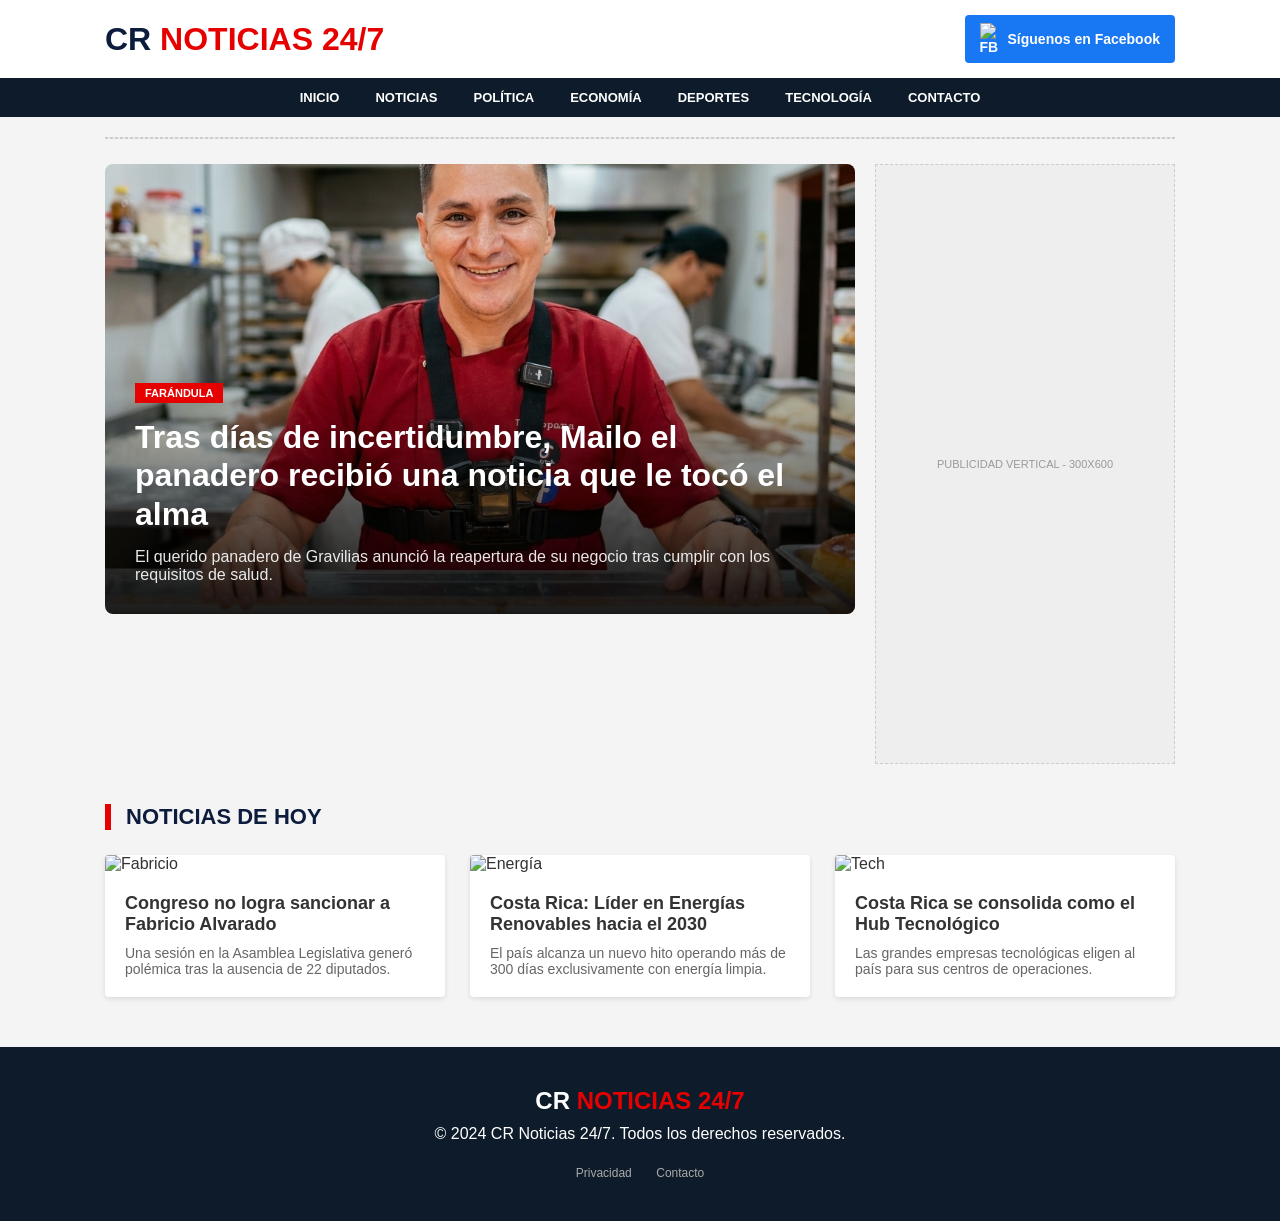
==== commit 628f70d1: "Update Mailo Pana news with professional photo based on real image" ====
--- a/index.html
+++ b/index.html
@@ -37,28 +37,17 @@
         </div>
 
         <section class="hero-container">
-            <a href="noticias/noticia-fabricio.html" class="hero-main">
-                <img src="assets/img/fabricio.jpg" alt="Fabricio Alvarado">
+            <a href="noticias/noticia-mailo.html" class="hero-main">
+                <img src="assets/img/mailo_real.png" alt="Mailo el Panadero">
                 <div class="hero-overlay">
-                    <span class="hero-tag">POLÍTICA</span>
-                    <h1 class="hero-title">Congreso no logra sancionar a Fabricio Alvarado por ausencias de diputados</h1>
-                    <p class="hero-excerpt">Una sesión en la Asamblea Legislativa generó polémica tras la ausencia de 22 diputados, lo que impidió discutir sanciones por denuncias de presunto acoso sexual.</p>
+                    <span class="hero-tag">FARÁNDULA</span>
+                    <h1 class="hero-title">Tras días de incertidumbre, Mailo el panadero recibió una noticia que le tocó el alma</h1>
+                    <p class="hero-excerpt">El querido panadero de Gravilias anunció la reapertura de su negocio tras cumplir con los requisitos de salud.</p>
                 </div>
             </a>
 
             <div class="ad-placeholder ad-vertical">
-                <script async src="https://pagead2.googlesyndication.com/pagead/js/adsbygoogle.js?client=ca-pub-3859560490589198"
-     crossorigin="anonymous"></script>
-                <ins class="adsbygoogle"
-                     style="display:block"
-                     data-ad-client="ca-pub-3859560490589198"
-                     data-ad-slot="XXXXXXXXXX"
-                     data-ad-format="auto"
-                     data-full-width-responsive="true"></ins>
-                <script>
-                     (adsbygoogle = window.adsbygoogle || []).push({});
-                </script>
-                <p style="margin-top: 10px;">PUBLICIDAD VERTICAL - 300X600</p>
+                <p>PUBLICIDAD VERTICAL - 300X600</p>
             </div>
         </section>
 
@@ -67,6 +56,18 @@
         </div>
 
         <div class="news-grid">
+            <!-- Fabricio -->
+            <article class="news-card">
+                <a href="noticias/noticia-fabricio.html" class="card-img">
+                    <img src="assets/img/noticia-fabricio1.png" alt="Fabricio">
+                </a>
+                <div class="card-body">
+                    <h3 class="card-title">Congreso no logra sancionar a Fabricio Alvarado</h3>
+                    <p class="card-text">Una sesión en la Asamblea Legislativa generó polémica tras la ausencia de 22 diputados.</p>
+                </div>
+            </article>
+
+            <!-- Sostenibilidad -->
             <article class="news-card">
                 <a href="noticias/sostenibilidad-energia-limpia.html" class="card-img">
                     <img src="https://images.unsplash.com/photo-1466611653911-95282fc3656b?auto=format&fit=crop&w=800&q=80" alt="Energía">
@@ -77,6 +78,7 @@
                 </div>
             </article>
 
+            <!-- Tech -->
             <article class="news-card">
                 <a href="noticias/tecnologia-hub-regional.html" class="card-img">
                     <img src="https://images.unsplash.com/photo-1518770660439-4636190af475?auto=format&fit=crop&w=800&q=80" alt="Tech">
@@ -86,16 +88,6 @@
                     <p class="card-text">Las grandes empresas tecnológicas eligen al país para sus centros de operaciones.</p>
                 </div>
             </article>
-
-            <article class="news-card">
-                <a href="noticias/economia-cr-2024.html" class="card-img">
-                    <img src="https://images.unsplash.com/photo-1526304640581-d334cdbbf45e?auto=format&fit=crop&w=800&q=80" alt="Economía">
-                </a>
-                <div class="card-body">
-                    <h3 class="card-title">Perspectivas Económicas para Costa Rica en 2024</h3>
-                    <p class="card-text">Análisis detallado sobre las proyecciones de crecimiento del PIB y retos fiscales.</p>
-                </div>
-            </article>
         </div>
 
     </main>
@@ -103,7 +95,7 @@
     <footer>
         <div class="container">
             <div class="footer-logo">CR <span>NOTICIAS 24/7</span></div>
-            <p>&copy; 2024 CR Noticias 24/7. Todos los derechos reservados.</p>
+            <p>&copy; 2024 CR Noticias 24/7. Todos los derechos reservados. </p>
             <div style="margin-top: 20px;">
                 <a href="privacy.html" style="color: #aaa; font-size: 12px; margin: 0 10px;">Privacidad</a>
                 <a href="contacto.html" style="color: #aaa; font-size: 12px; margin: 0 10px;">Contacto</a>
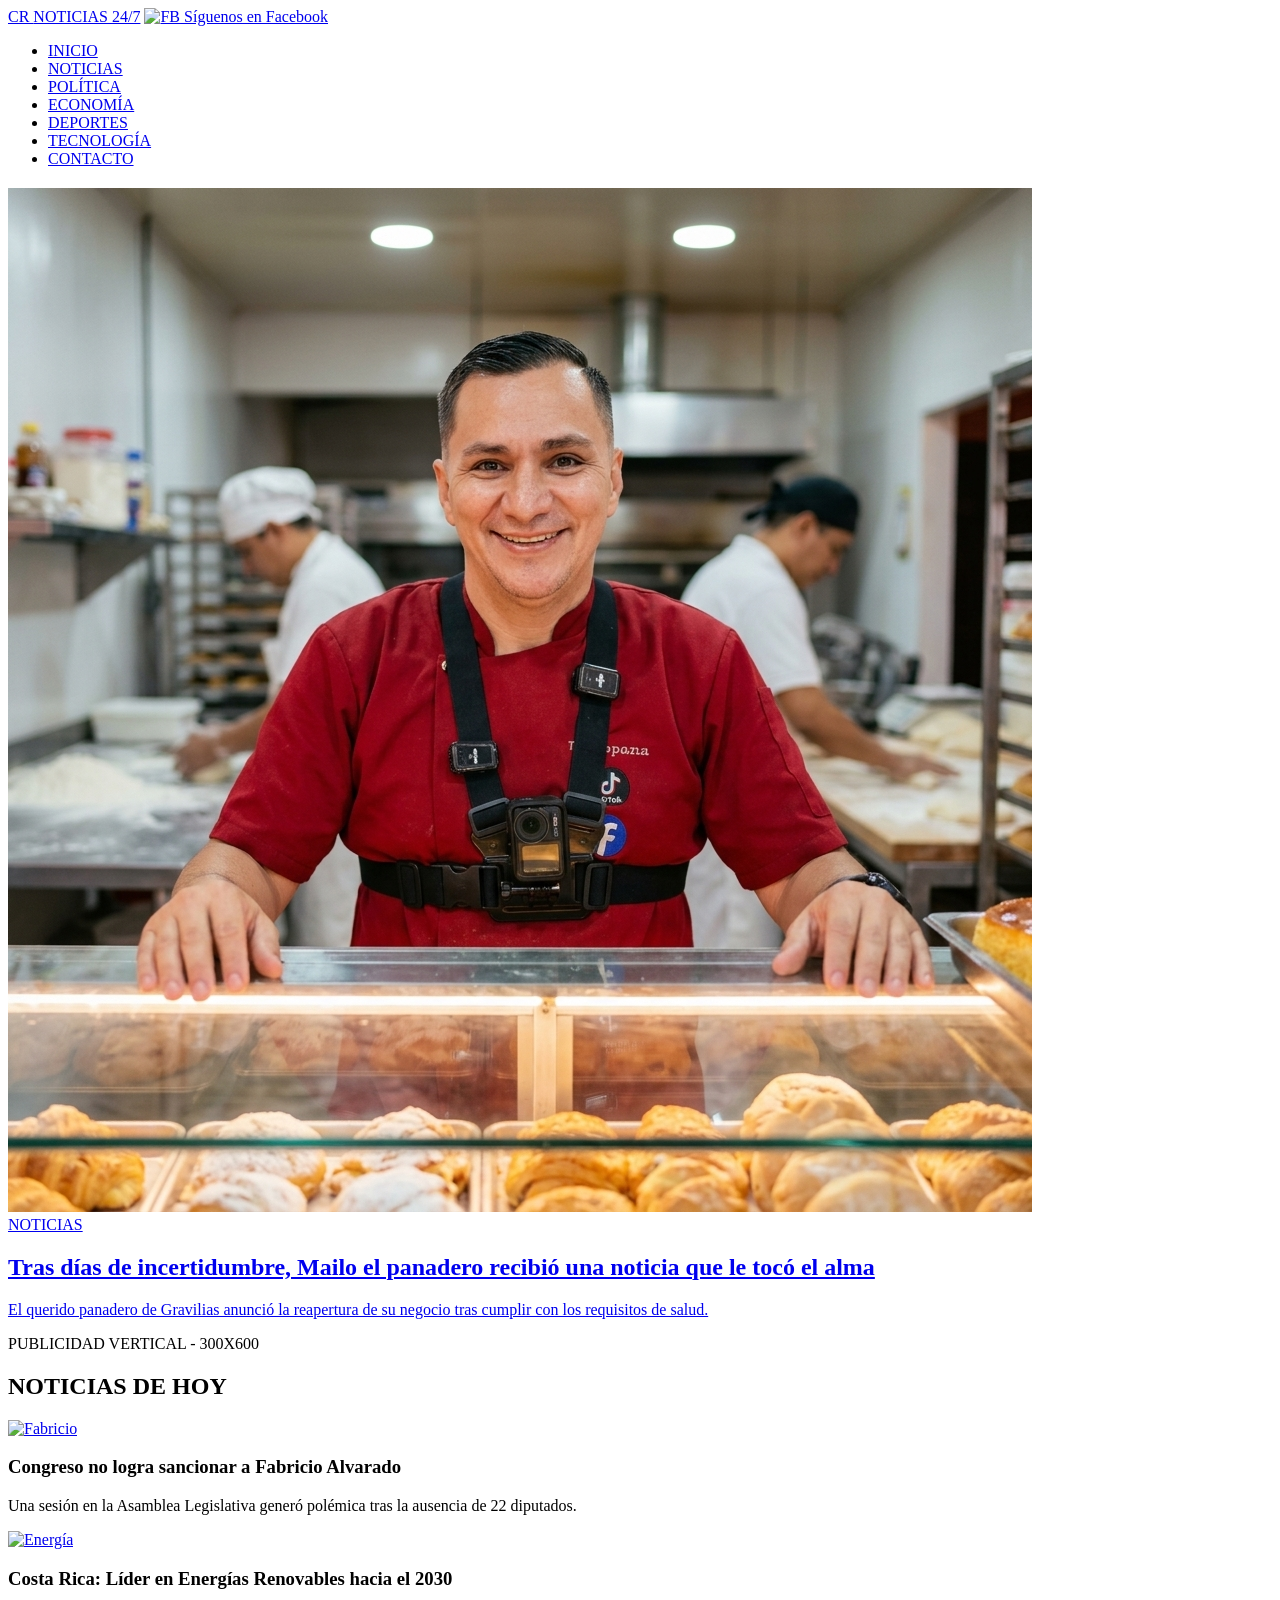
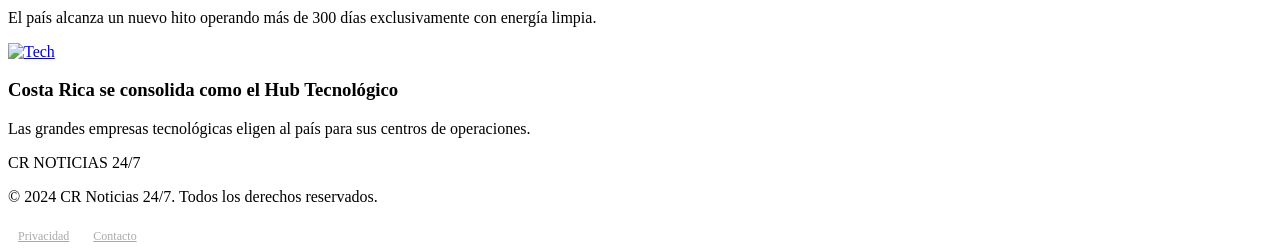
==== commit 9113e3f6: "Update Mailo news category from FARÁNDULA to NOTICIAS" ====
--- a/index.html
+++ b/index.html
@@ -4,7 +4,7 @@
     <meta charset="UTF-8">
     <meta name="viewport" content="width=device-width, initial-scale=1.0">
     <title>CR Noticias 24/7 | Información Veraz de Costa Rica</title>
-    <link rel="stylesheet" href="assets/css/style.css">
+    <link rel="stylesheet" href="assets/css/main.css">
     <script async src="https://pagead2.googlesyndication.com/pagead/js/adsbygoogle.js?client=ca-pub-3859560490589198" crossorigin="anonymous"></script>
 </head>
 <body>
@@ -40,7 +40,7 @@
             <a href="noticias/noticia-mailo.html" class="hero-main">
                 <img src="assets/img/mailo_real.png" alt="Mailo el Panadero">
                 <div class="hero-overlay">
-                    <span class="hero-tag">FARÁNDULA</span>
+                    <span class="hero-tag">NOTICIAS</span>
                     <h1 class="hero-title">Tras días de incertidumbre, Mailo el panadero recibió una noticia que le tocó el alma</h1>
                     <p class="hero-excerpt">El querido panadero de Gravilias anunció la reapertura de su negocio tras cumplir con los requisitos de salud.</p>
                 </div>
@@ -105,3 +105,4 @@
 
 </body>
 </html>
+<!-- Update: Thu Apr 30 20:34:07 CST 2026 -->
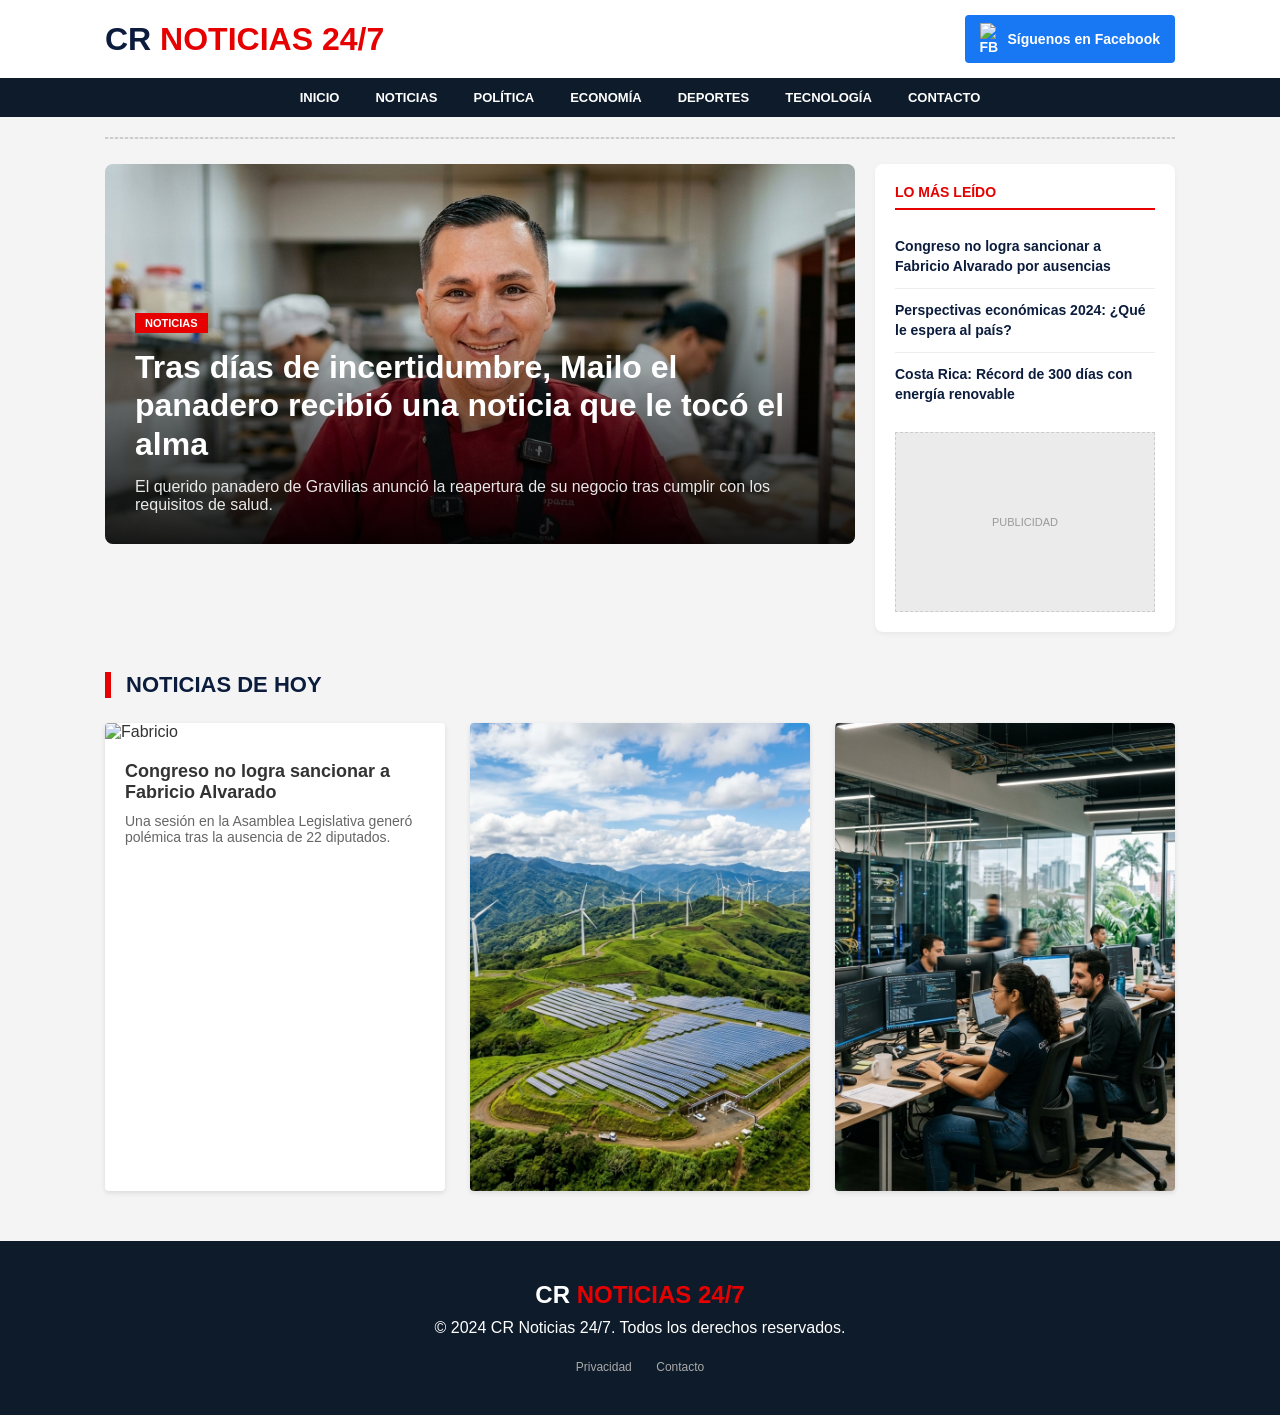
==== commit 88188476: "Restructure home page: Add popular news sidebar and high-quality images to eliminate white space" ====
--- a/index.html
+++ b/index.html
@@ -6,6 +6,8 @@
     <title>CR Noticias 24/7 | Información Veraz de Costa Rica</title>
     <link rel="stylesheet" href="assets/css/main.css">
     <script async src="https://pagead2.googlesyndication.com/pagead/js/adsbygoogle.js?client=ca-pub-3859560490589198" crossorigin="anonymous"></script>
+    <!-- Actualización Total: Fri May  1 02:37:12 2026 -->
+<!-- Update: Fri May  1 02:34:07 2026 -->
 </head>
 <body>
 
@@ -20,11 +22,11 @@
         <nav class="nav-bar">
             <ul class="container">
                 <li><a href="index.html">INICIO</a></li>
-                <li><a href="#">NOTICIAS</a></li>
-                <li><a href="#">POLÍTICA</a></li>
-                <li><a href="#">ECONOMÍA</a></li>
-                <li><a href="#">DEPORTES</a></li>
-                <li><a href="#">TECNOLOGÍA</a></li>
+                <li><a href="noticias.html">NOTICIAS</a></li>
+                <li><a href="politica.html">POLÍTICA</a></li>
+                <li><a href="economia.html">ECONOMÍA</a></li>
+                <li><a href="deportes.html">DEPORTES</a></li>
+                <li><a href="tecnologia.html">TECNOLOGÍA</a></li>
                 <li><a href="contacto.html">CONTACTO</a></li>
             </ul>
         </nav>
@@ -46,8 +48,17 @@
                 </div>
             </a>
 
-            <div class="ad-placeholder ad-vertical">
-                <p>PUBLICIDAD VERTICAL - 300X600</p>
+            <!-- CAMBIO: Lista de noticias populares en lugar de solo publicidad para llenar el hueco -->
+            <div class="hero-sidebar">
+                <div class="sidebar-head">LO MÁS LEÍDO</div>
+                <ul class="popular-list">
+                    <li><a href="noticias/noticia-fabricio.html">Congreso no logra sancionar a Fabricio Alvarado por ausencias</a></li>
+                    <li><a href="noticias/economia-cr-2024.html">Perspectivas económicas 2024: ¿Qué le espera al país?</a></li>
+                    <li><a href="noticias/sostenibilidad-energia-limpia.html">Costa Rica: Récord de 300 días con energía renovable</a></li>
+                </ul>
+                <div class="ad-placeholder" style="height: 180px; margin-top: 15px;">
+                    PUBLICIDAD
+                </div>
             </div>
         </section>
 
@@ -70,22 +81,22 @@
             <!-- Sostenibilidad -->
             <article class="news-card">
                 <a href="noticias/sostenibilidad-energia-limpia.html" class="card-img">
-                    <img src="https://images.unsplash.com/photo-1466611653911-95282fc3656b?auto=format&fit=crop&w=800&q=80" alt="Energía">
+                    <img src="assets/img/sostenibilidad.png" alt="Energía">
                 </a>
                 <div class="card-body">
-                    <h3 class="card-title">Costa Rica: Líder en Energías Renovables hacia el 2030</h3>
-                    <p class="card-text">El país alcanza un nuevo hito operando más de 300 días exclusivamente con energía limpia.</p>
+                    <h3 class="card-title">Líder en Energías Renovables hacia el 2030</h3>
+                    <p class="card-text">El país alcanza un nuevo hito operando con energía limpia la mayoría del año.</p>
                 </div>
             </article>
 
             <!-- Tech -->
             <article class="news-card">
                 <a href="noticias/tecnologia-hub-regional.html" class="card-img">
-                    <img src="https://images.unsplash.com/photo-1518770660439-4636190af475?auto=format&fit=crop&w=800&q=80" alt="Tech">
+                    <img src="assets/img/tech.png" alt="Tech">
                 </a>
                 <div class="card-body">
-                    <h3 class="card-title">Costa Rica se consolida como el Hub Tecnológico</h3>
-                    <p class="card-text">Las grandes empresas tecnológicas eligen al país para sus centros de operaciones.</p>
+                    <h3 class="card-title">Costa Rica: El Hub Tecnológico Regional</h3>
+                    <p class="card-text">Grandes empresas eligen al país para sus centros estratégicos de operaciones.</p>
                 </div>
             </article>
         </div>
@@ -95,14 +106,14 @@
     <footer>
         <div class="container">
             <div class="footer-logo">CR <span>NOTICIAS 24/7</span></div>
-            <p>&copy; 2024 CR Noticias 24/7. Todos los derechos reservados. </p>
+            <p>&copy; 2024 CR Noticias 24/7. Todos los derechos reservados.</p>
             <div style="margin-top: 20px;">
                 <a href="privacy.html" style="color: #aaa; font-size: 12px; margin: 0 10px;">Privacidad</a>
                 <a href="contacto.html" style="color: #aaa; font-size: 12px; margin: 0 10px;">Contacto</a>
             </div>
         </div>
     </footer>
-
+<!-- Update: Fri May  1 02:47:25 2026 -->
+<!-- Update: Fri May  1 02:34:07 2026 -->
 </body>
 </html>
-<!-- Update: Thu Apr 30 20:34:07 CST 2026 -->
--- a/assets/css/main.css
+++ b/assets/css/main.css
@@ -0,0 +1,251 @@
+:root {
+    --primary-red: #e60000;
+    --dark-blue: #0b1c3d;
+    --fb-blue: #1877F2;
+    --bg-gray: #f4f4f4;
+    --white: #ffffff;
+}
+
+* { margin: 0; padding: 0; box-sizing: border-box; }
+
+body {
+    font-family: Arial, sans-serif;
+    background-color: var(--bg-gray);
+    color: #333;
+}
+
+a { text-decoration: none; color: inherit; transition: 0.3s; }
+
+.container {
+    max-width: 1100px;
+    margin: 0 auto;
+    padding: 0 15px;
+}
+
+/* --- AD SPACES --- */
+.ad-placeholder {
+    background: #ebebeb;
+    border: 1px dashed #ccc;
+    display: flex;
+    align-items: center;
+    justify-content: center;
+    text-align: center;
+    color: #999;
+    font-size: 11px;
+    text-transform: uppercase;
+}
+
+/* --- HEADER --- */
+header {
+    background: var(--white);
+    padding-top: 15px;
+}
+
+.header-main {
+    display: flex;
+    justify-content: space-between;
+    align-items: center;
+    padding-bottom: 15px;
+}
+
+.logo {
+    font-size: 32px;
+    font-weight: 900;
+    color: var(--dark-blue);
+}
+
+.logo span { color: var(--primary-red); }
+
+.fb-button {
+    background: var(--fb-blue);
+    color: white;
+    padding: 8px 15px;
+    border-radius: 4px;
+    font-weight: bold;
+    font-size: 14px;
+    display: flex;
+    align-items: center;
+    gap: 8px;
+}
+
+.nav-bar {
+    background: #0d1b2a;
+    color: white;
+}
+
+.nav-bar ul {
+    display: flex;
+    justify-content: center;
+    list-style: none;
+}
+
+.nav-bar li a {
+    display: block;
+    padding: 12px 18px;
+    font-size: 13px;
+    font-weight: bold;
+    text-transform: uppercase;
+}
+
+.nav-bar li a:hover { background: rgba(255,255,255,0.1); }
+
+/* --- HERO SECTION --- */
+.hero-container {
+    display: grid;
+    grid-template-columns: 1fr 300px;
+    gap: 20px;
+    margin-top: 25px;
+}
+
+.hero-main {
+    position: relative;
+    height: 380px; /* Reducido de 450px para un mejor balance visual */
+    border-radius: 8px;
+    overflow: hidden;
+}
+
+.hero-main img {
+    width: 100%;
+    height: 100%;
+    object-fit: cover;
+    object-position: center 20%; /* Ajustado para que el rostro se vea mejor */
+}
+
+.hero-overlay {
+    position: absolute;
+    bottom: 0;
+    left: 0;
+    right: 0;
+    padding: 30px;
+    background: linear-gradient(transparent, rgba(0,0,0,0.9));
+    color: white;
+}
+
+.hero-tag {
+    background: var(--primary-red);
+    color: white;
+    padding: 4px 10px;
+    font-size: 11px;
+    font-weight: bold;
+    text-transform: uppercase;
+    display: inline-block;
+    margin-bottom: 15px;
+}
+
+.hero-title {
+    font-size: 32px;
+    font-weight: bold;
+    margin-bottom: 15px;
+    line-height: 1.2;
+}
+
+.hero-excerpt {
+    font-size: 16px;
+    opacity: 0.9;
+}
+
+/* --- HERO SIDEBAR (NUEVO) --- */
+.hero-sidebar {
+    background: white;
+    padding: 20px;
+    border-radius: 8px;
+    box-shadow: 0 2px 5px rgba(0,0,0,0.05);
+}
+
+.sidebar-head {
+    font-weight: 900;
+    font-size: 14px;
+    color: var(--primary-red);
+    border-bottom: 2px solid var(--primary-red);
+    padding-bottom: 8px;
+    margin-bottom: 15px;
+}
+
+.popular-list { list-style: none; }
+.popular-list li {
+    padding: 12px 0;
+    border-bottom: 1px solid #eee;
+}
+.popular-list li:last-child { border: none; }
+.popular-list a {
+    font-size: 14px;
+    font-weight: bold;
+    color: var(--dark-blue);
+    line-height: 1.4;
+}
+.popular-list a:hover { color: var(--primary-red); }
+
+/* --- NOTICIAS DE HOY --- */
+.section-head {
+    margin: 40px 0 25px;
+    border-left: 6px solid var(--primary-red);
+    padding-left: 15px;
+}
+
+.section-head h2 {
+    font-size: 22px;
+    font-weight: 900;
+    color: var(--dark-blue);
+    text-transform: uppercase;
+}
+
+.news-grid {
+    display: grid;
+    grid-template-columns: repeat(auto-fill, minmax(320px, 1fr));
+    gap: 25px;
+    margin-bottom: 50px;
+}
+
+.news-card {
+    background: white;
+    border-radius: 4px;
+    overflow: hidden;
+    box-shadow: 0 2px 5px rgba(0,0,0,0.1);
+}
+
+.card-img { 
+    height: 200px; 
+    overflow: hidden; /* Asegura que la imagen no se salga al hacer zoom */
+}
+
+.card-img img { 
+    width: 100%; 
+    height: 100%; 
+    object-fit: cover; 
+    object-position: center top; /* Evita cortar cabezas en las fotos de políticos */
+    transition: transform 0.5s ease;
+}
+
+.news-card:hover .card-img img {
+    transform: scale(1.1); /* Efecto dinámico profesional */
+}
+
+.card-body { padding: 20px; }
+.card-title { font-size: 18px; font-weight: bold; margin-bottom: 10px; }
+.card-text { font-size: 14px; color: #666; }
+
+/* --- FOOTER --- */
+footer {
+    background: #0d1b2a;
+    color: white;
+    padding: 40px 0;
+    text-align: center;
+}
+
+.footer-logo { font-size: 24px; font-weight: 900; margin-bottom: 10px; }
+.footer-logo span { color: var(--primary-red); }
+
+/* --- PAGE CONTENT --- */
+.page-content {
+    background: white;
+    padding: 40px;
+    border-radius: 8px;
+    margin: 30px 0;
+}
+
+@media (max-width: 900px) {
+    .hero-container { grid-template-columns: 1fr; }
+    .nav-bar ul { flex-wrap: wrap; }
+}
+/* Actualización Total: Fri May  1 02:37:12 2026 */
+/* Update: Fri May  1 02:34:07 2026 */
